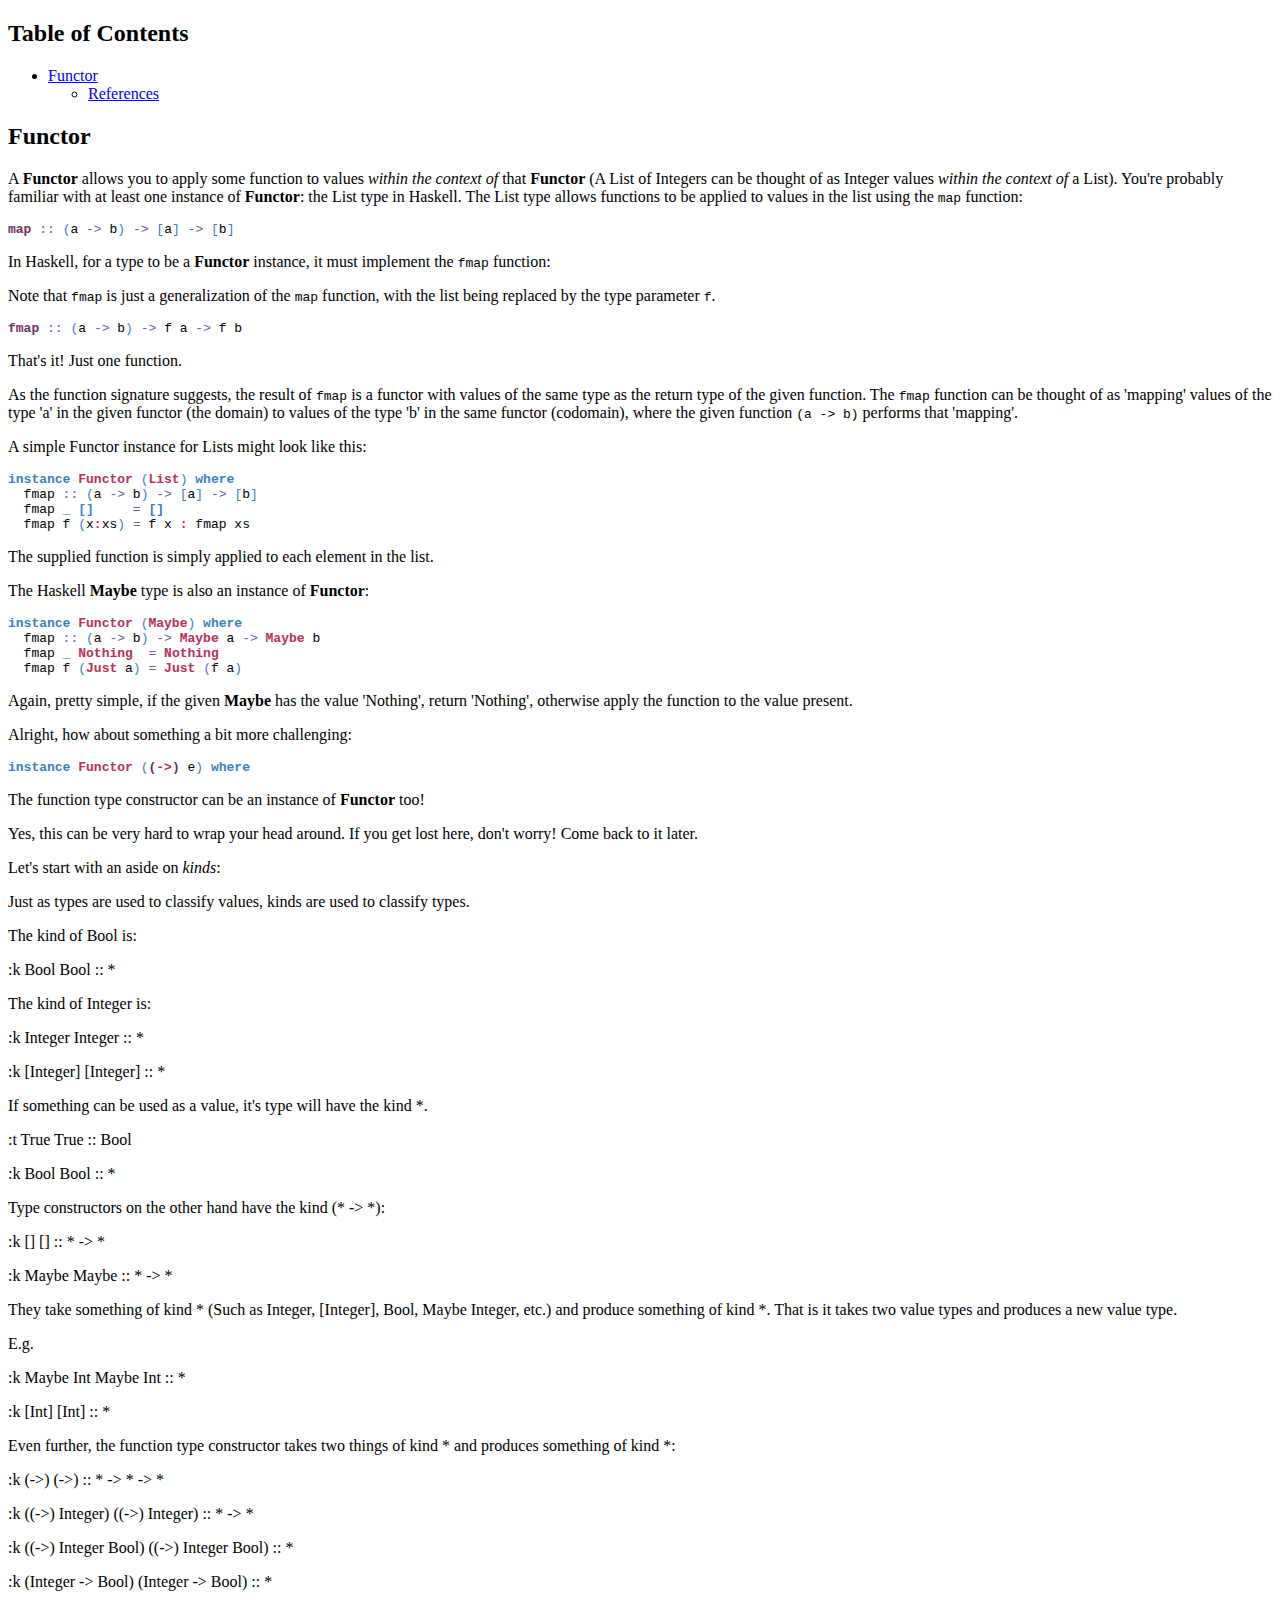
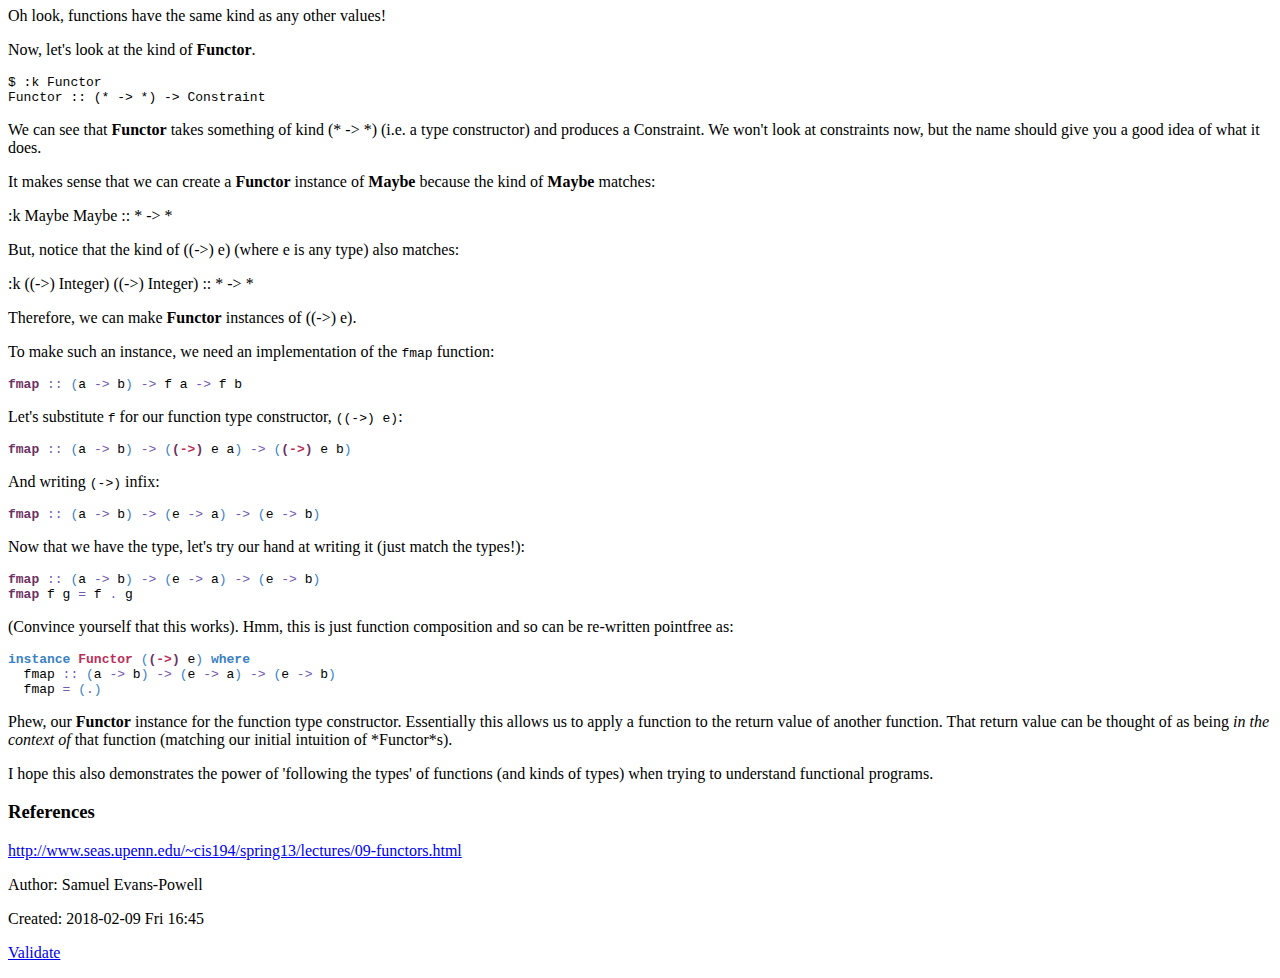
==== docs/posts/applicative.html @ 608fd499 "Add Functor post" ====
<?xml version="1.0" encoding="utf-8"?>
<!DOCTYPE html PUBLIC "-//W3C//DTD XHTML 1.0 Strict//EN"
"http://www.w3.org/TR/xhtml1/DTD/xhtml1-strict.dtd">
<html xmlns="http://www.w3.org/1999/xhtml" lang="en" xml:lang="en">
<head>
<!-- 2018-02-09 Fri 16:45 -->
<meta http-equiv="Content-Type" content="text/html;charset=utf-8" />
<meta name="viewport" content="width=device-width, initial-scale=1" />
<title></title>
<meta name="generator" content="Org mode" />
<meta name="author" content="Samuel Evans-Powell" />
<script type="text/javascript">
/*
@licstart  The following is the entire license notice for the
JavaScript code in this tag.

Copyright (C) 2012-2017 Free Software Foundation, Inc.

The JavaScript code in this tag is free software: you can
redistribute it and/or modify it under the terms of the GNU
General Public License (GNU GPL) as published by the Free Software
Foundation, either version 3 of the License, or (at your option)
any later version.  The code is distributed WITHOUT ANY WARRANTY;
without even the implied warranty of MERCHANTABILITY or FITNESS
FOR A PARTICULAR PURPOSE.  See the GNU GPL for more details.

As additional permission under GNU GPL version 3 section 7, you
may distribute non-source (e.g., minimized or compacted) forms of
that code without the copy of the GNU GPL normally required by
section 4, provided you include this license notice and a URL
through which recipients can access the Corresponding Source.


@licend  The above is the entire license notice
for the JavaScript code in this tag.
*/
<!--/*--><![CDATA[/*><!--*/
 function CodeHighlightOn(elem, id)
 {
   var target = document.getElementById(id);
   if(null != target) {
     elem.cacheClassElem = elem.className;
     elem.cacheClassTarget = target.className;
     target.className = "code-highlighted";
     elem.className   = "code-highlighted";
   }
 }
 function CodeHighlightOff(elem, id)
 {
   var target = document.getElementById(id);
   if(elem.cacheClassElem)
     elem.className = elem.cacheClassElem;
   if(elem.cacheClassTarget)
     target.className = elem.cacheClassTarget;
 }
/*]]>*///-->
</script>
</head>
<body>
<div id="content">
<div id="table-of-contents">
<h2>Table of Contents</h2>
<div id="text-table-of-contents">
<ul>
<li><a href="#org49ceda6">Functor</a>
<ul>
<li><a href="#org336263d">References</a></li>
</ul>
</li>
</ul>
</div>
</div>
<div id="outline-container-org49ceda6" class="outline-2">
<h2 id="org49ceda6">Functor</h2>
<div class="outline-text-2" id="text-org49ceda6">
<p>
A <b>Functor</b> allows you to apply some function to values <i>within the context of</i>
that <b>Functor</b> (A List of Integers can be thought of as Integer values <i>within
the context of</i> a List). You're probably familiar with at least one instance of
<b>Functor</b>: the List type in Haskell. The List type allows functions to be
applied to values in the list using the <code>map</code> function:
</p>

<div class="org-src-container">
<pre class="src src-haskell"><span style="color: #6c3163; font-weight: bold;">map</span> <span style="color: #715ab1;">::</span> <span style="color: #3a81c3;">(</span>a <span style="color: #715ab1;">-&gt;</span> b<span style="color: #3a81c3;">)</span> <span style="color: #715ab1;">-&gt;</span> <span style="color: #3a81c3;">[</span>a<span style="color: #3a81c3;">]</span> <span style="color: #715ab1;">-&gt;</span> <span style="color: #3a81c3;">[</span>b<span style="color: #3a81c3;">]</span>
</pre>
</div>

<p>
In Haskell, for a type to be a <b>Functor</b> instance, it must implement the <code>fmap</code>
function:
</p>

<div class="aside">
<p>
Note that <code>fmap</code> is just a generalization of the <code>map</code> function, with the list
being replaced by the type parameter <code>f</code>.
</p>

</div>

<div class="org-src-container">
<pre class="src src-haskell"><span style="color: #6c3163; font-weight: bold;">fmap</span> <span style="color: #715ab1;">::</span> <span style="color: #3a81c3;">(</span>a <span style="color: #715ab1;">-&gt;</span> b<span style="color: #3a81c3;">)</span> <span style="color: #715ab1;">-&gt;</span> f a <span style="color: #715ab1;">-&gt;</span> f b
</pre>
</div>

<p>
That's it! Just one function.
</p>

<p>
As the function signature suggests, the result of <code>fmap</code> is a functor with
values of the same type as the return type of the given function. The <code>fmap</code>
function can be thought of as 'mapping' values of the type 'a' in the given
functor (the domain) to values of the type 'b' in the same functor (codomain),
where the given function <code>(a -&gt; b)</code> performs that 'mapping'.
</p>

<p>
A simple Functor instance for Lists might look like this:
</p>

<div class="org-src-container">
<pre class="src src-haskell"><span style="color: #3a81c3; font-weight: bold;">instance</span> <span style="color: #ba2f59; font-weight: bold;">Functor</span> <span style="color: #3a81c3;">(</span><span style="color: #ba2f59; font-weight: bold;">List</span><span style="color: #3a81c3;">)</span> <span style="color: #3a81c3; font-weight: bold;">where</span>
  fmap <span style="color: #715ab1;">::</span> <span style="color: #3a81c3;">(</span>a <span style="color: #715ab1;">-&gt;</span> b<span style="color: #3a81c3;">)</span> <span style="color: #715ab1;">-&gt;</span> <span style="color: #3a81c3;">[</span>a<span style="color: #3a81c3;">]</span> <span style="color: #715ab1;">-&gt;</span> <span style="color: #3a81c3;">[</span>b<span style="color: #3a81c3;">]</span>
  fmap <span style="color: #3a81c3; font-weight: bold;">_</span> <span style="color: #3a81c3; font-weight: bold;">[]</span>     <span style="color: #715ab1;">=</span> <span style="color: #3a81c3; font-weight: bold;">[]</span>
  fmap f <span style="color: #3a81c3;">(</span>x<span style="color: #ba2f59; font-weight: bold;">:</span>xs<span style="color: #3a81c3;">)</span> <span style="color: #715ab1;">=</span> f x <span style="color: #ba2f59; font-weight: bold;">:</span> fmap xs
</pre>
</div>

<p>
The supplied function is simply applied to each element in the list.
</p>

<p>
The Haskell <b>Maybe</b> type is also an instance of <b>Functor</b>:
</p>

<div class="org-src-container">
<pre class="src src-haskell"><span style="color: #3a81c3; font-weight: bold;">instance</span> <span style="color: #ba2f59; font-weight: bold;">Functor</span> <span style="color: #3a81c3;">(</span><span style="color: #ba2f59; font-weight: bold;">Maybe</span><span style="color: #3a81c3;">)</span> <span style="color: #3a81c3; font-weight: bold;">where</span>
  fmap <span style="color: #715ab1;">::</span> <span style="color: #3a81c3;">(</span>a <span style="color: #715ab1;">-&gt;</span> b<span style="color: #3a81c3;">)</span> <span style="color: #715ab1;">-&gt;</span> <span style="color: #ba2f59; font-weight: bold;">Maybe</span> a <span style="color: #715ab1;">-&gt;</span> <span style="color: #ba2f59; font-weight: bold;">Maybe</span> b
  fmap <span style="color: #3a81c3; font-weight: bold;">_</span> <span style="color: #ba2f59; font-weight: bold;">Nothing</span>  <span style="color: #715ab1;">=</span> <span style="color: #ba2f59; font-weight: bold;">Nothing</span>
  fmap f <span style="color: #3a81c3;">(</span><span style="color: #ba2f59; font-weight: bold;">Just</span> a<span style="color: #3a81c3;">)</span> <span style="color: #715ab1;">=</span> <span style="color: #ba2f59; font-weight: bold;">Just</span> <span style="color: #3a81c3;">(</span>f a<span style="color: #3a81c3;">)</span>
</pre>
</div>

<p>
Again, pretty simple, if the given <b>Maybe</b> has the value 'Nothing', return
'Nothing', otherwise apply the function to the value present.
</p>

<p>
Alright, how about something a bit more challenging:
</p>

<div class="org-src-container">
<pre class="src src-haskell"><span style="color: #3a81c3; font-weight: bold;">instance</span> <span style="color: #ba2f59; font-weight: bold;">Functor</span> <span style="color: #3a81c3;">(</span><span style="color: #6c3163; font-weight: bold;">(</span><span style="color: #ba2f59; font-weight: bold;">-&gt;</span><span style="color: #6c3163; font-weight: bold;">)</span> e<span style="color: #3a81c3;">)</span> <span style="color: #3a81c3; font-weight: bold;">where</span>
</pre>
</div>

<p>
The function type constructor can be an instance of <b>Functor</b> too! 
</p>

<p>
Yes, this can be very hard to wrap your head around. If you get lost here, don't
worry! Come back to it later.
</p>

<p>
Let's start with an aside on <i>kinds</i>:
</p>

<p>
Just as types are used to classify values, kinds are used to classify types.
</p>

<p>
The kind of Bool is:
</p>

<p>
:k Bool 
Bool :: *
</p>

<p>
The kind of Integer is:
</p>

<p>
:k Integer
Integer :: *
</p>

<p>
:k [Integer]
[Integer] :: *
</p>

<p>
If something can be used as a value, it's type will have the kind *.
</p>

<p>
:t True
True :: Bool
</p>

<p>
:k Bool
Bool :: *
</p>

<p>
Type constructors on the other hand have the kind (* -&gt; *):
</p>

<p>
:k []
[] :: * -&gt; *
</p>

<p>
:k Maybe
Maybe :: * -&gt; *
</p>

<p>
They take something of kind * (Such as Integer, [Integer], Bool, Maybe Integer,
etc.) and produce something of kind *. That is it takes two value types and
produces a new value type.
</p>

<p>
E.g.
</p>

<p>
:k Maybe Int
Maybe Int :: *
</p>

<p>
:k [Int]
[Int] :: *
</p>

<p>
Even further, the function type constructor takes two things of kind * and
produces something of kind *:
</p>

<p>
:k (-&gt;)
(-&gt;) :: * -&gt; * -&gt; *
</p>

<p>
:k ((-&gt;) Integer)
((-&gt;) Integer) :: * -&gt; *
</p>

<p>
:k ((-&gt;) Integer Bool)
((-&gt;) Integer Bool) :: *
</p>

<p>
:k (Integer -&gt; Bool)
(Integer -&gt; Bool) :: *
</p>

<div class="aside">
<p>
Oh look, functions have the same kind as any other values!
</p>

</div>

<p>
Now, let's look at the kind of <b>Functor</b>.
</p>

<div class="org-src-container">
<pre class="src src-txt">$ :k Functor
Functor :: (* -&gt; *) -&gt; Constraint
</pre>
</div>

<p>
We can see that <b>Functor</b> takes something of kind (* -&gt; *) (i.e. a type
constructor) and produces a Constraint. We won't look at constraints now, but
the name should give you a good idea of what it does.
</p>

<p>
It makes sense that we can create a <b>Functor</b> instance of <b>Maybe</b> because the
kind of <b>Maybe</b> matches:
</p>

<p>
:k Maybe
Maybe :: * -&gt; *
</p>

<p>
But, notice that the kind of ((-&gt;) e) (where e is any type) also matches:
</p>

<p>
:k ((-&gt;) Integer)
((-&gt;) Integer) :: * -&gt; *
</p>

<p>
Therefore, we can make <b>Functor</b> instances of ((-&gt;) e).
</p>

<p>
To make such an instance, we need an implementation of the <code>fmap</code> function:
</p>

<div class="org-src-container">
<pre class="src src-haskell"><span style="color: #6c3163; font-weight: bold;">fmap</span> <span style="color: #715ab1;">::</span> <span style="color: #3a81c3;">(</span>a <span style="color: #715ab1;">-&gt;</span> b<span style="color: #3a81c3;">)</span> <span style="color: #715ab1;">-&gt;</span> f a <span style="color: #715ab1;">-&gt;</span> f b
</pre>
</div>

<p>
Let's substitute <code>f</code> for our function type constructor, <code>((-&gt;) e)</code>:
</p>

<div class="org-src-container">
<pre class="src src-haskell"><span style="color: #6c3163; font-weight: bold;">fmap</span> <span style="color: #715ab1;">::</span> <span style="color: #3a81c3;">(</span>a <span style="color: #715ab1;">-&gt;</span> b<span style="color: #3a81c3;">)</span> <span style="color: #715ab1;">-&gt;</span> <span style="color: #3a81c3;">(</span><span style="color: #6c3163; font-weight: bold;">(</span><span style="color: #ba2f59; font-weight: bold;">-&gt;</span><span style="color: #6c3163; font-weight: bold;">)</span> e a<span style="color: #3a81c3;">)</span> <span style="color: #715ab1;">-&gt;</span> <span style="color: #3a81c3;">(</span><span style="color: #6c3163; font-weight: bold;">(</span><span style="color: #ba2f59; font-weight: bold;">-&gt;</span><span style="color: #6c3163; font-weight: bold;">)</span> e b<span style="color: #3a81c3;">)</span>
</pre>
</div>

<p>
And writing <code>(-&gt;)</code> infix:
</p>

<div class="org-src-container">
<pre class="src src-haskell"><span style="color: #6c3163; font-weight: bold;">fmap</span> <span style="color: #715ab1;">::</span> <span style="color: #3a81c3;">(</span>a <span style="color: #715ab1;">-&gt;</span> b<span style="color: #3a81c3;">)</span> <span style="color: #715ab1;">-&gt;</span> <span style="color: #3a81c3;">(</span>e <span style="color: #715ab1;">-&gt;</span> a<span style="color: #3a81c3;">)</span> <span style="color: #715ab1;">-&gt;</span> <span style="color: #3a81c3;">(</span>e <span style="color: #715ab1;">-&gt;</span> b<span style="color: #3a81c3;">)</span>
</pre>
</div>

<p>
Now that we have the type, let's try our hand at writing it (just match the
types!):
</p>

<div class="org-src-container">
<pre class="src src-haskell"><span style="color: #6c3163; font-weight: bold;">fmap</span> <span style="color: #715ab1;">::</span> <span style="color: #3a81c3;">(</span>a <span style="color: #715ab1;">-&gt;</span> b<span style="color: #3a81c3;">)</span> <span style="color: #715ab1;">-&gt;</span> <span style="color: #3a81c3;">(</span>e <span style="color: #715ab1;">-&gt;</span> a<span style="color: #3a81c3;">)</span> <span style="color: #715ab1;">-&gt;</span> <span style="color: #3a81c3;">(</span>e <span style="color: #715ab1;">-&gt;</span> b<span style="color: #3a81c3;">)</span>
<span style="color: #6c3163; font-weight: bold;">fmap</span> f g <span style="color: #715ab1;">=</span> f <span style="color: #715ab1;">.</span> g
</pre>
</div>

<p>
(Convince yourself that this works). Hmm, this is just function composition and
so can be re-written pointfree as:
</p>

<div class="org-src-container">
<pre class="src src-haskell"><span style="color: #3a81c3; font-weight: bold;">instance</span> <span style="color: #ba2f59; font-weight: bold;">Functor</span> <span style="color: #3a81c3;">(</span><span style="color: #6c3163; font-weight: bold;">(</span><span style="color: #ba2f59; font-weight: bold;">-&gt;</span><span style="color: #6c3163; font-weight: bold;">)</span> e<span style="color: #3a81c3;">)</span> <span style="color: #3a81c3; font-weight: bold;">where</span>
  fmap <span style="color: #715ab1;">::</span> <span style="color: #3a81c3;">(</span>a <span style="color: #715ab1;">-&gt;</span> b<span style="color: #3a81c3;">)</span> <span style="color: #715ab1;">-&gt;</span> <span style="color: #3a81c3;">(</span>e <span style="color: #715ab1;">-&gt;</span> a<span style="color: #3a81c3;">)</span> <span style="color: #715ab1;">-&gt;</span> <span style="color: #3a81c3;">(</span>e <span style="color: #715ab1;">-&gt;</span> b<span style="color: #3a81c3;">)</span>
  fmap <span style="color: #715ab1;">=</span> <span style="color: #3a81c3;">(</span><span style="color: #715ab1;">.</span><span style="color: #3a81c3;">)</span>
</pre>
</div>

<p>
Phew, our <b>Functor</b> instance for the function type constructor. Essentially this
allows us to apply a function to the return value of another function. That
return value can be thought of as being <i>in the context of</i> that function
(matching our initial intuition of *Functor*s).
</p>

<p>
I hope this also demonstrates the power of 'following the types' of
functions (and kinds of types) when trying to understand functional programs.
</p>
</div>

<div id="outline-container-org336263d" class="outline-3">
<h3 id="org336263d">References</h3>
<div class="outline-text-3" id="text-org336263d">
<p>
<a href="http://www.seas.upenn.edu/~cis194/spring13/lectures/09-functors.html">http://www.seas.upenn.edu/~cis194/spring13/lectures/09-functors.html</a>
</p>
</div>
</div>
</div>
</div>
<div id="postamble" class="status">
<p class="author">Author: Samuel Evans-Powell</p>
<p class="date">Created: 2018-02-09 Fri 16:45</p>
<p class="validation"><a href="http://validator.w3.org/check?uri=referer">Validate</a></p>
</div>
</body>
</html>
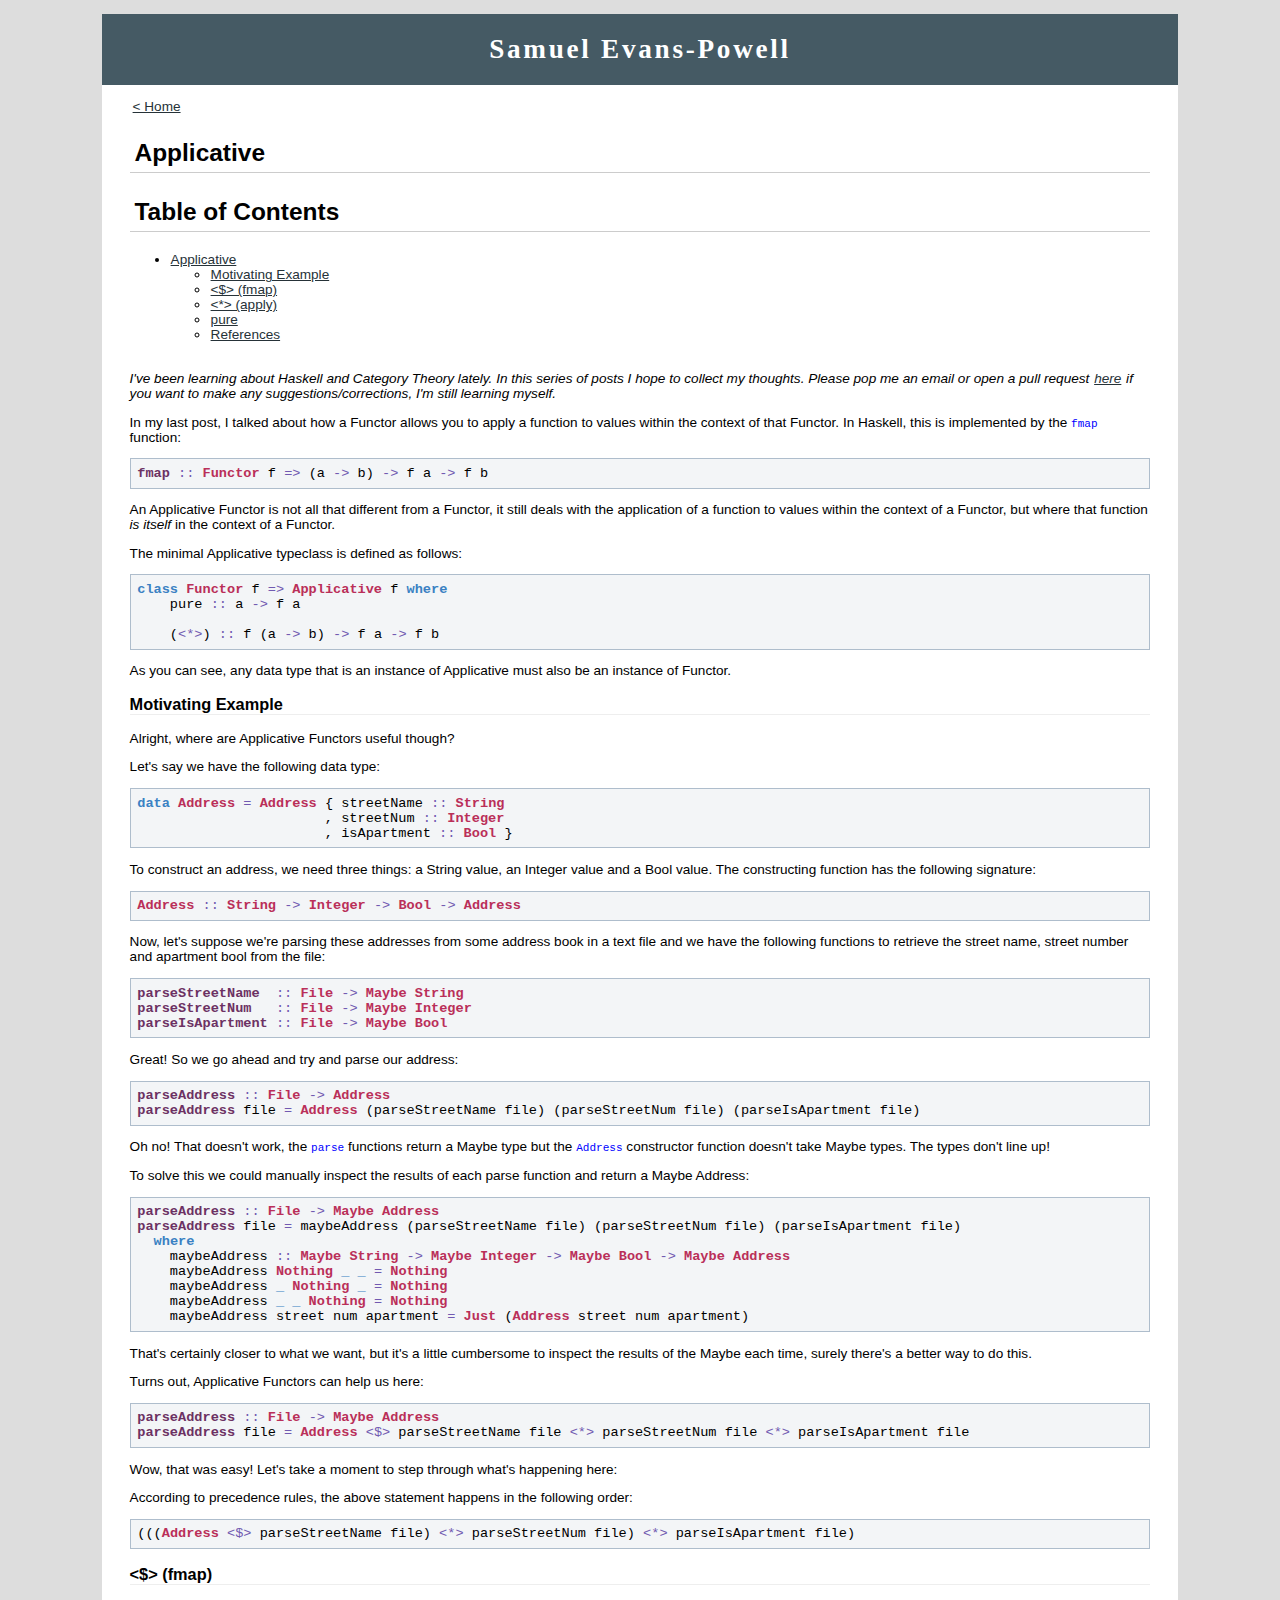
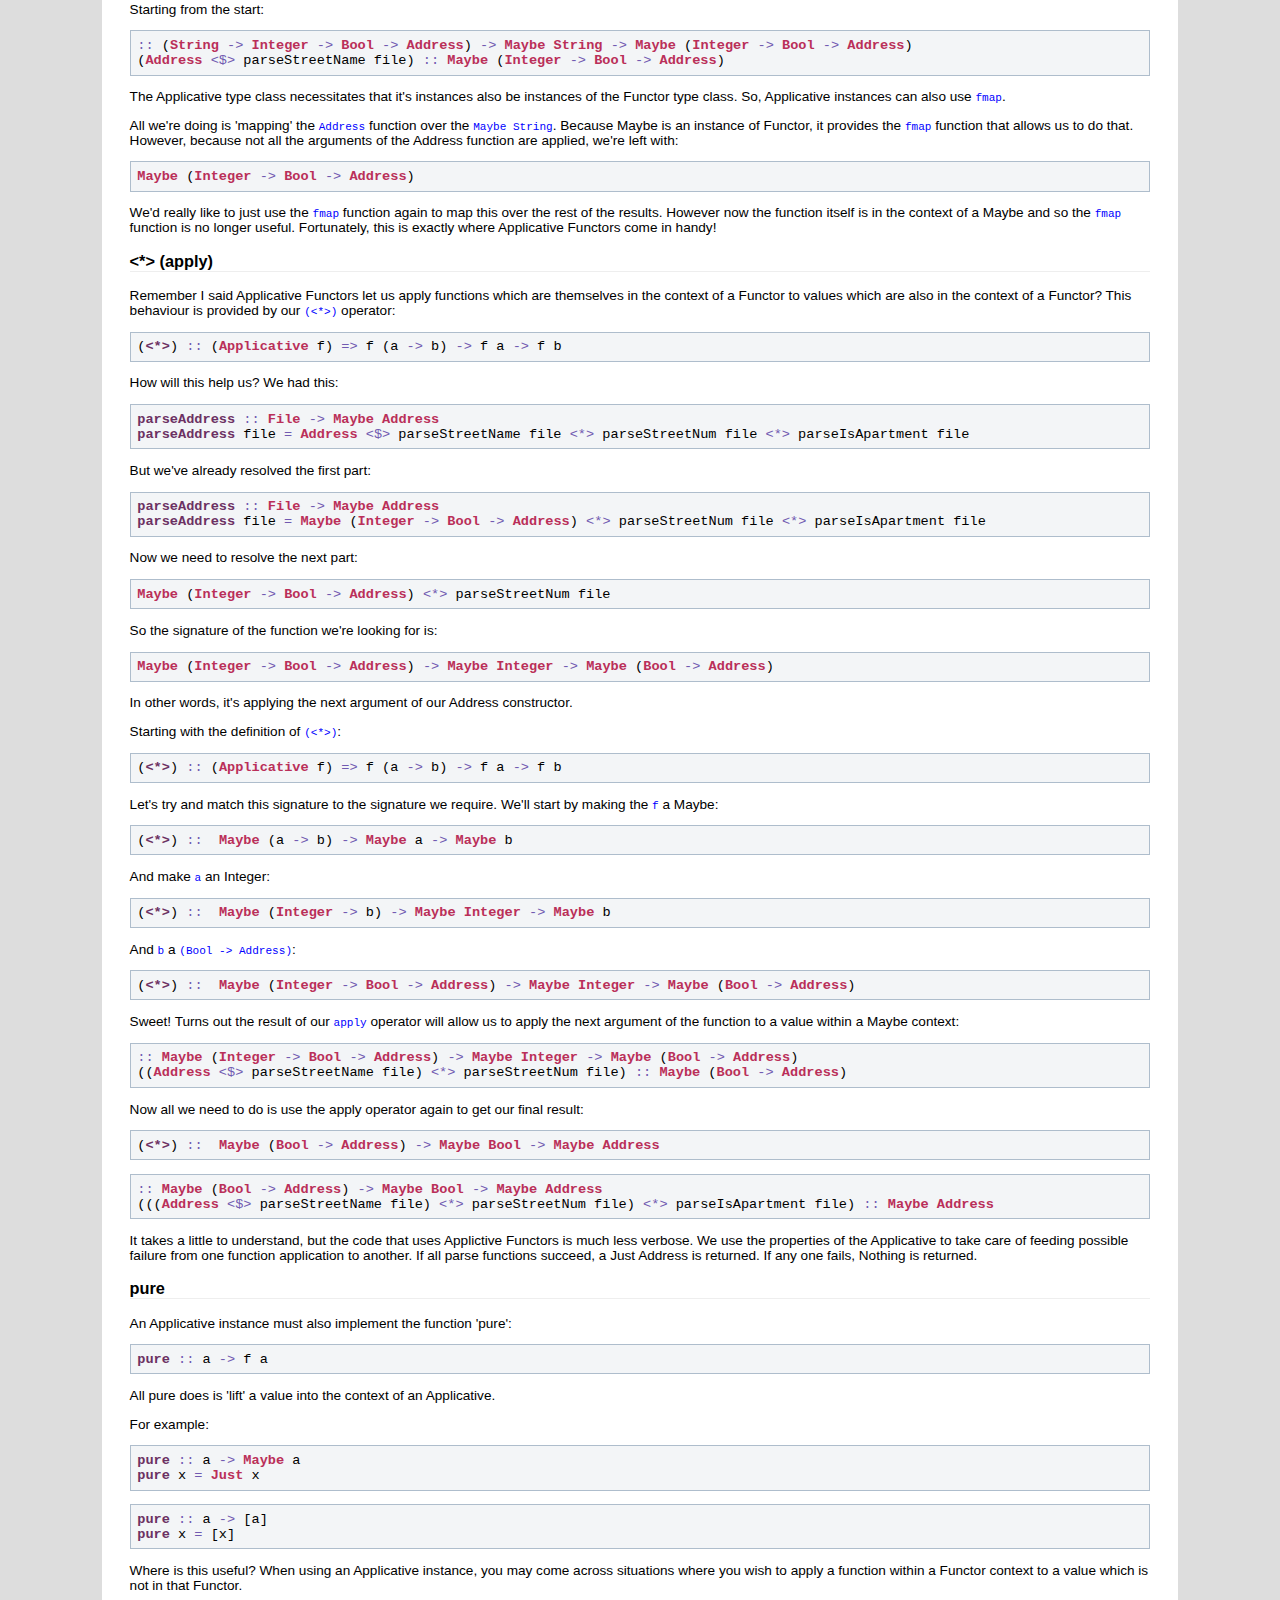
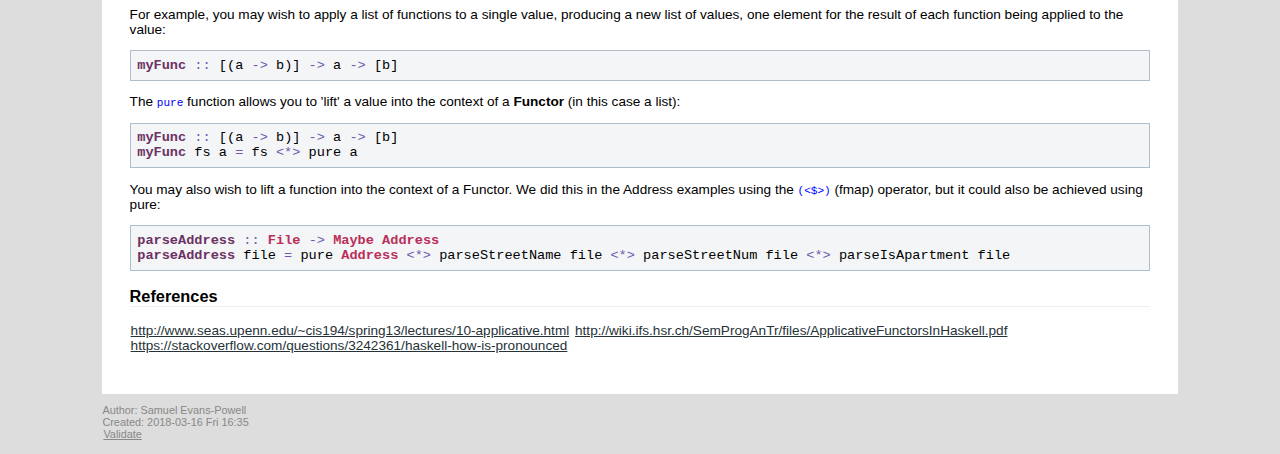
==== commit a2d3e996: "Add applicative post" ====
--- a/docs/posts/applicative.html
+++ b/docs/posts/applicative.html
@@ -3,18 +3,18 @@
 "http://www.w3.org/TR/xhtml1/DTD/xhtml1-strict.dtd">
 <html xmlns="http://www.w3.org/1999/xhtml" lang="en" xml:lang="en">
 <head>
-<!-- 2018-02-09 Fri 16:45 -->
-<meta http-equiv="Content-Type" content="text/html;charset=utf-8" />
-<meta name="viewport" content="width=device-width, initial-scale=1" />
-<title></title>
-<meta name="generator" content="Org mode" />
-<meta name="author" content="Samuel Evans-Powell" />
+<title>Samuel Evans-Powell</title>
+<!-- 2018-03-16 Fri 16:35 -->
+<meta  http-equiv="Content-Type" content="text/html;charset=utf-8" />
+<meta  name="generator" content="Org-mode" />
+<meta  name="author" content="Samuel Evans-Powell" />
+<link rel="stylesheet" type="text/css" href="../css/stylesheet.css" />
 <script type="text/javascript">
 /*
 @licstart  The following is the entire license notice for the
 JavaScript code in this tag.
 
-Copyright (C) 2012-2017 Free Software Foundation, Inc.
+Copyright (C) 2012-2013 Free Software Foundation, Inc.
 
 The JavaScript code in this tag is free software: you can
 redistribute it and/or modify it under the terms of the GNU
@@ -58,333 +58,457 @@
 </head>
 <body>
 <div id="content">
+<h1 class="title">Samuel Evans-Powell</h1>
+<p>
+<a id="top" name="top"></a>
+<a href="../index.html">&lt; Home</a>
+</p>
+
+<div id="outline-container-sec-1" class="outline-2">
+<h2 id="sec-1">Applicative</h2>
+<div class="outline-text-2" id="text-1">
 <div id="table-of-contents">
 <h2>Table of Contents</h2>
 <div id="text-table-of-contents">
 <ul>
-<li><a href="#org49ceda6">Functor</a>
+<li><a href="#sec-1">Applicative</a>
 <ul>
-<li><a href="#org336263d">References</a></li>
+<li><a href="#sec-1-1">Motivating Example</a></li>
+<li><a href="#sec-1-2">&lt;$&gt; (fmap)</a></li>
+<li><a href="#sec-1-3">&lt;*&gt; (apply)</a></li>
+<li><a href="#sec-1-4">pure</a></li>
+<li><a href="#sec-1-5">References</a></li>
 </ul>
 </li>
 </ul>
 </div>
 </div>
-<div id="outline-container-org49ceda6" class="outline-2">
-<h2 id="org49ceda6">Functor</h2>
-<div class="outline-text-2" id="text-org49ceda6">
-<p>
-A <b>Functor</b> allows you to apply some function to values <i>within the context of</i>
-that <b>Functor</b> (A List of Integers can be thought of as Integer values <i>within
-the context of</i> a List). You're probably familiar with at least one instance of
-<b>Functor</b>: the List type in Haskell. The List type allows functions to be
-applied to values in the list using the <code>map</code> function:
-</p>
-
-<div class="org-src-container">
-<pre class="src src-haskell"><span style="color: #6c3163; font-weight: bold;">map</span> <span style="color: #715ab1;">::</span> <span style="color: #3a81c3;">(</span>a <span style="color: #715ab1;">-&gt;</span> b<span style="color: #3a81c3;">)</span> <span style="color: #715ab1;">-&gt;</span> <span style="color: #3a81c3;">[</span>a<span style="color: #3a81c3;">]</span> <span style="color: #715ab1;">-&gt;</span> <span style="color: #3a81c3;">[</span>b<span style="color: #3a81c3;">]</span>
-</pre>
-</div>
-
-<p>
-In Haskell, for a type to be a <b>Functor</b> instance, it must implement the <code>fmap</code>
-function:
-</p>
-
-<div class="aside">
-<p>
-Note that <code>fmap</code> is just a generalization of the <code>map</code> function, with the list
-being replaced by the type parameter <code>f</code>.
-</p>
-
-</div>
-
-<div class="org-src-container">
-<pre class="src src-haskell"><span style="color: #6c3163; font-weight: bold;">fmap</span> <span style="color: #715ab1;">::</span> <span style="color: #3a81c3;">(</span>a <span style="color: #715ab1;">-&gt;</span> b<span style="color: #3a81c3;">)</span> <span style="color: #715ab1;">-&gt;</span> f a <span style="color: #715ab1;">-&gt;</span> f b
-</pre>
-</div>
-
-<p>
-That's it! Just one function.
-</p>
-
-<p>
-As the function signature suggests, the result of <code>fmap</code> is a functor with
-values of the same type as the return type of the given function. The <code>fmap</code>
-function can be thought of as 'mapping' values of the type 'a' in the given
-functor (the domain) to values of the type 'b' in the same functor (codomain),
-where the given function <code>(a -&gt; b)</code> performs that 'mapping'.
-</p>
-
-<p>
-A simple Functor instance for Lists might look like this:
-</p>
-
-<div class="org-src-container">
-<pre class="src src-haskell"><span style="color: #3a81c3; font-weight: bold;">instance</span> <span style="color: #ba2f59; font-weight: bold;">Functor</span> <span style="color: #3a81c3;">(</span><span style="color: #ba2f59; font-weight: bold;">List</span><span style="color: #3a81c3;">)</span> <span style="color: #3a81c3; font-weight: bold;">where</span>
-  fmap <span style="color: #715ab1;">::</span> <span style="color: #3a81c3;">(</span>a <span style="color: #715ab1;">-&gt;</span> b<span style="color: #3a81c3;">)</span> <span style="color: #715ab1;">-&gt;</span> <span style="color: #3a81c3;">[</span>a<span style="color: #3a81c3;">]</span> <span style="color: #715ab1;">-&gt;</span> <span style="color: #3a81c3;">[</span>b<span style="color: #3a81c3;">]</span>
-  fmap <span style="color: #3a81c3; font-weight: bold;">_</span> <span style="color: #3a81c3; font-weight: bold;">[]</span>     <span style="color: #715ab1;">=</span> <span style="color: #3a81c3; font-weight: bold;">[]</span>
-  fmap f <span style="color: #3a81c3;">(</span>x<span style="color: #ba2f59; font-weight: bold;">:</span>xs<span style="color: #3a81c3;">)</span> <span style="color: #715ab1;">=</span> f x <span style="color: #ba2f59; font-weight: bold;">:</span> fmap xs
-</pre>
-</div>
-
-<p>
-The supplied function is simply applied to each element in the list.
-</p>
-
-<p>
-The Haskell <b>Maybe</b> type is also an instance of <b>Functor</b>:
-</p>
-
-<div class="org-src-container">
-<pre class="src src-haskell"><span style="color: #3a81c3; font-weight: bold;">instance</span> <span style="color: #ba2f59; font-weight: bold;">Functor</span> <span style="color: #3a81c3;">(</span><span style="color: #ba2f59; font-weight: bold;">Maybe</span><span style="color: #3a81c3;">)</span> <span style="color: #3a81c3; font-weight: bold;">where</span>
-  fmap <span style="color: #715ab1;">::</span> <span style="color: #3a81c3;">(</span>a <span style="color: #715ab1;">-&gt;</span> b<span style="color: #3a81c3;">)</span> <span style="color: #715ab1;">-&gt;</span> <span style="color: #ba2f59; font-weight: bold;">Maybe</span> a <span style="color: #715ab1;">-&gt;</span> <span style="color: #ba2f59; font-weight: bold;">Maybe</span> b
-  fmap <span style="color: #3a81c3; font-weight: bold;">_</span> <span style="color: #ba2f59; font-weight: bold;">Nothing</span>  <span style="color: #715ab1;">=</span> <span style="color: #ba2f59; font-weight: bold;">Nothing</span>
-  fmap f <span style="color: #3a81c3;">(</span><span style="color: #ba2f59; font-weight: bold;">Just</span> a<span style="color: #3a81c3;">)</span> <span style="color: #715ab1;">=</span> <span style="color: #ba2f59; font-weight: bold;">Just</span> <span style="color: #3a81c3;">(</span>f a<span style="color: #3a81c3;">)</span>
-</pre>
-</div>
-
-<p>
-Again, pretty simple, if the given <b>Maybe</b> has the value 'Nothing', return
-'Nothing', otherwise apply the function to the value present.
-</p>
-
-<p>
-Alright, how about something a bit more challenging:
-</p>
-
-<div class="org-src-container">
-<pre class="src src-haskell"><span style="color: #3a81c3; font-weight: bold;">instance</span> <span style="color: #ba2f59; font-weight: bold;">Functor</span> <span style="color: #3a81c3;">(</span><span style="color: #6c3163; font-weight: bold;">(</span><span style="color: #ba2f59; font-weight: bold;">-&gt;</span><span style="color: #6c3163; font-weight: bold;">)</span> e<span style="color: #3a81c3;">)</span> <span style="color: #3a81c3; font-weight: bold;">where</span>
-</pre>
-</div>
-
-<p>
-The function type constructor can be an instance of <b>Functor</b> too! 
-</p>
-
-<p>
-Yes, this can be very hard to wrap your head around. If you get lost here, don't
-worry! Come back to it later.
-</p>
-
-<p>
-Let's start with an aside on <i>kinds</i>:
-</p>
-
-<p>
-Just as types are used to classify values, kinds are used to classify types.
-</p>
-
-<p>
-The kind of Bool is:
-</p>
-
-<p>
-:k Bool 
-Bool :: *
-</p>
-
-<p>
-The kind of Integer is:
-</p>
-
-<p>
-:k Integer
-Integer :: *
-</p>
-
-<p>
-:k [Integer]
-[Integer] :: *
-</p>
-
-<p>
-If something can be used as a value, it's type will have the kind *.
-</p>
-
-<p>
-:t True
-True :: Bool
-</p>
-
-<p>
-:k Bool
-Bool :: *
-</p>
-
-<p>
-Type constructors on the other hand have the kind (* -&gt; *):
-</p>
-
-<p>
-:k []
-[] :: * -&gt; *
-</p>
-
-<p>
-:k Maybe
-Maybe :: * -&gt; *
-</p>
-
-<p>
-They take something of kind * (Such as Integer, [Integer], Bool, Maybe Integer,
-etc.) and produce something of kind *. That is it takes two value types and
-produces a new value type.
-</p>
-
-<p>
-E.g.
-</p>
-
-<p>
-:k Maybe Int
-Maybe Int :: *
-</p>
-
-<p>
-:k [Int]
-[Int] :: *
-</p>
-
-<p>
-Even further, the function type constructor takes two things of kind * and
-produces something of kind *:
-</p>
-
-<p>
-:k (-&gt;)
-(-&gt;) :: * -&gt; * -&gt; *
-</p>
-
-<p>
-:k ((-&gt;) Integer)
-((-&gt;) Integer) :: * -&gt; *
-</p>
-
-<p>
-:k ((-&gt;) Integer Bool)
-((-&gt;) Integer Bool) :: *
-</p>
-
-<p>
-:k (Integer -&gt; Bool)
-(Integer -&gt; Bool) :: *
-</p>
-
-<div class="aside">
-<p>
-Oh look, functions have the same kind as any other values!
-</p>
-
-</div>
-
-<p>
-Now, let's look at the kind of <b>Functor</b>.
-</p>
-
-<div class="org-src-container">
-<pre class="src src-txt">$ :k Functor
-Functor :: (* -&gt; *) -&gt; Constraint
-</pre>
-</div>
-
-<p>
-We can see that <b>Functor</b> takes something of kind (* -&gt; *) (i.e. a type
-constructor) and produces a Constraint. We won't look at constraints now, but
-the name should give you a good idea of what it does.
-</p>
-
-<p>
-It makes sense that we can create a <b>Functor</b> instance of <b>Maybe</b> because the
-kind of <b>Maybe</b> matches:
-</p>
-
-<p>
-:k Maybe
-Maybe :: * -&gt; *
-</p>
-
-<p>
-But, notice that the kind of ((-&gt;) e) (where e is any type) also matches:
-</p>
-
-<p>
-:k ((-&gt;) Integer)
-((-&gt;) Integer) :: * -&gt; *
-</p>
-
-<p>
-Therefore, we can make <b>Functor</b> instances of ((-&gt;) e).
-</p>
-
-<p>
-To make such an instance, we need an implementation of the <code>fmap</code> function:
-</p>
-
-<div class="org-src-container">
-<pre class="src src-haskell"><span style="color: #6c3163; font-weight: bold;">fmap</span> <span style="color: #715ab1;">::</span> <span style="color: #3a81c3;">(</span>a <span style="color: #715ab1;">-&gt;</span> b<span style="color: #3a81c3;">)</span> <span style="color: #715ab1;">-&gt;</span> f a <span style="color: #715ab1;">-&gt;</span> f b
-</pre>
-</div>
-
-<p>
-Let's substitute <code>f</code> for our function type constructor, <code>((-&gt;) e)</code>:
-</p>
-
-<div class="org-src-container">
-<pre class="src src-haskell"><span style="color: #6c3163; font-weight: bold;">fmap</span> <span style="color: #715ab1;">::</span> <span style="color: #3a81c3;">(</span>a <span style="color: #715ab1;">-&gt;</span> b<span style="color: #3a81c3;">)</span> <span style="color: #715ab1;">-&gt;</span> <span style="color: #3a81c3;">(</span><span style="color: #6c3163; font-weight: bold;">(</span><span style="color: #ba2f59; font-weight: bold;">-&gt;</span><span style="color: #6c3163; font-weight: bold;">)</span> e a<span style="color: #3a81c3;">)</span> <span style="color: #715ab1;">-&gt;</span> <span style="color: #3a81c3;">(</span><span style="color: #6c3163; font-weight: bold;">(</span><span style="color: #ba2f59; font-weight: bold;">-&gt;</span><span style="color: #6c3163; font-weight: bold;">)</span> e b<span style="color: #3a81c3;">)</span>
-</pre>
-</div>
-
-<p>
-And writing <code>(-&gt;)</code> infix:
-</p>
-
-<div class="org-src-container">
-<pre class="src src-haskell"><span style="color: #6c3163; font-weight: bold;">fmap</span> <span style="color: #715ab1;">::</span> <span style="color: #3a81c3;">(</span>a <span style="color: #715ab1;">-&gt;</span> b<span style="color: #3a81c3;">)</span> <span style="color: #715ab1;">-&gt;</span> <span style="color: #3a81c3;">(</span>e <span style="color: #715ab1;">-&gt;</span> a<span style="color: #3a81c3;">)</span> <span style="color: #715ab1;">-&gt;</span> <span style="color: #3a81c3;">(</span>e <span style="color: #715ab1;">-&gt;</span> b<span style="color: #3a81c3;">)</span>
-</pre>
-</div>
-
-<p>
-Now that we have the type, let's try our hand at writing it (just match the
-types!):
-</p>
-
-<div class="org-src-container">
-<pre class="src src-haskell"><span style="color: #6c3163; font-weight: bold;">fmap</span> <span style="color: #715ab1;">::</span> <span style="color: #3a81c3;">(</span>a <span style="color: #715ab1;">-&gt;</span> b<span style="color: #3a81c3;">)</span> <span style="color: #715ab1;">-&gt;</span> <span style="color: #3a81c3;">(</span>e <span style="color: #715ab1;">-&gt;</span> a<span style="color: #3a81c3;">)</span> <span style="color: #715ab1;">-&gt;</span> <span style="color: #3a81c3;">(</span>e <span style="color: #715ab1;">-&gt;</span> b<span style="color: #3a81c3;">)</span>
-<span style="color: #6c3163; font-weight: bold;">fmap</span> f g <span style="color: #715ab1;">=</span> f <span style="color: #715ab1;">.</span> g
-</pre>
-</div>
-
-<p>
-(Convince yourself that this works). Hmm, this is just function composition and
-so can be re-written pointfree as:
-</p>
-
-<div class="org-src-container">
-<pre class="src src-haskell"><span style="color: #3a81c3; font-weight: bold;">instance</span> <span style="color: #ba2f59; font-weight: bold;">Functor</span> <span style="color: #3a81c3;">(</span><span style="color: #6c3163; font-weight: bold;">(</span><span style="color: #ba2f59; font-weight: bold;">-&gt;</span><span style="color: #6c3163; font-weight: bold;">)</span> e<span style="color: #3a81c3;">)</span> <span style="color: #3a81c3; font-weight: bold;">where</span>
-  fmap <span style="color: #715ab1;">::</span> <span style="color: #3a81c3;">(</span>a <span style="color: #715ab1;">-&gt;</span> b<span style="color: #3a81c3;">)</span> <span style="color: #715ab1;">-&gt;</span> <span style="color: #3a81c3;">(</span>e <span style="color: #715ab1;">-&gt;</span> a<span style="color: #3a81c3;">)</span> <span style="color: #715ab1;">-&gt;</span> <span style="color: #3a81c3;">(</span>e <span style="color: #715ab1;">-&gt;</span> b<span style="color: #3a81c3;">)</span>
-  fmap <span style="color: #715ab1;">=</span> <span style="color: #3a81c3;">(</span><span style="color: #715ab1;">.</span><span style="color: #3a81c3;">)</span>
-</pre>
-</div>
-
-<p>
-Phew, our <b>Functor</b> instance for the function type constructor. Essentially this
-allows us to apply a function to the return value of another function. That
-return value can be thought of as being <i>in the context of</i> that function
-(matching our initial intuition of *Functor*s).
-</p>
-
-<p>
-I hope this also demonstrates the power of 'following the types' of
-functions (and kinds of types) when trying to understand functional programs.
-</p>
-</div>
-
-<div id="outline-container-org336263d" class="outline-3">
-<h3 id="org336263d">References</h3>
-<div class="outline-text-3" id="text-org336263d">
-<p>
-<a href="http://www.seas.upenn.edu/~cis194/spring13/lectures/09-functors.html">http://www.seas.upenn.edu/~cis194/spring13/lectures/09-functors.html</a>
+
+<p>
+<i>I've been learning about Haskell and Category Theory lately. In this</i>
+<i>series of posts I hope to collect my thoughts. Please pop me an email or open a</i>
+<i>pull request <a href="https://github.com/sevanspowell/sevanspowell">here</a> if you want to make any suggestions/corrections, I'm still</i>
+<i>learning myself.</i>
+</p>
+
+<p>
+In my last post, I talked about how a Functor allows you to apply a function
+to values within the context of that Functor. In Haskell, this is implemented
+by the <code>fmap</code> function:
+</p>
+
+<div class="org-src-container">
+
+<pre class="src src-haskell"><span style="color: #6c3163; font-weight: bold;">fmap</span> <span style="color: #715ab1;">::</span> <span style="color: #ba2f59; font-weight: bold;">Functor</span> f <span style="color: #715ab1;">=&gt;</span> (a <span style="color: #715ab1;">-&gt;</span> b) <span style="color: #715ab1;">-&gt;</span> f a <span style="color: #715ab1;">-&gt;</span> f b
+</pre>
+</div>
+
+<p>
+An Applicative Functor is not all that different from a Functor, it still deals
+with the application of a function to values within the context of a Functor,
+but where that function <i>is itself</i> in the context of a Functor. 
+</p>
+
+<p>
+The minimal Applicative typeclass is defined as follows:
+</p>
+
+<div class="org-src-container">
+
+<pre class="src src-haskell"><span style="color: #3a81c3; font-weight: bold;">class</span> <span style="color: #ba2f59; font-weight: bold;">Functor</span> f <span style="color: #715ab1;">=&gt;</span> <span style="color: #ba2f59; font-weight: bold;">Applicative</span> f <span style="color: #3a81c3; font-weight: bold;">where</span>
+    pure <span style="color: #715ab1;">::</span> a <span style="color: #715ab1;">-&gt;</span> f a
+
+    (<span style="color: #715ab1;">&lt;*&gt;</span>) <span style="color: #715ab1;">::</span> f (a <span style="color: #715ab1;">-&gt;</span> b) <span style="color: #715ab1;">-&gt;</span> f a <span style="color: #715ab1;">-&gt;</span> f b
+</pre>
+</div>
+
+<p>
+As you can see, any data type that is an instance of Applicative must also be an
+instance of Functor.
+</p>
+</div>
+
+<div id="outline-container-sec-1-1" class="outline-3">
+<h3 id="sec-1-1">Motivating Example</h3>
+<div class="outline-text-3" id="text-1-1">
+<p>
+Alright, where are Applicative Functors useful though?
+</p>
+
+<p>
+Let's say we have the following data type:
+</p>
+
+<div class="org-src-container">
+
+<pre class="src src-haskell"><span style="color: #3a81c3; font-weight: bold;">data</span> <span style="color: #ba2f59; font-weight: bold;">Address</span> <span style="color: #715ab1;">=</span> <span style="color: #ba2f59; font-weight: bold;">Address</span> { streetName <span style="color: #715ab1;">::</span> <span style="color: #ba2f59; font-weight: bold;">String</span>
+                       , streetNum <span style="color: #715ab1;">::</span> <span style="color: #ba2f59; font-weight: bold;">Integer</span>
+                       , isApartment <span style="color: #715ab1;">::</span> <span style="color: #ba2f59; font-weight: bold;">Bool</span> }
+</pre>
+</div>
+
+<p>
+To construct an address, we need three things: a String value, an Integer value
+and a Bool value. The constructing function has the following signature:
+</p>
+
+<div class="org-src-container">
+
+<pre class="src src-haskell"><span style="color: #ba2f59; font-weight: bold;">Address</span> <span style="color: #715ab1;">::</span> <span style="color: #ba2f59; font-weight: bold;">String</span> <span style="color: #715ab1;">-&gt;</span> <span style="color: #ba2f59; font-weight: bold;">Integer</span> <span style="color: #715ab1;">-&gt;</span> <span style="color: #ba2f59; font-weight: bold;">Bool</span> <span style="color: #715ab1;">-&gt;</span> <span style="color: #ba2f59; font-weight: bold;">Address</span>
+</pre>
+</div>
+
+<p>
+Now, let's suppose we're parsing these addresses from some address book in a
+text file and we have the following functions to retrieve the street name, street
+number and apartment bool from the file:
+</p>
+
+<div class="org-src-container">
+
+<pre class="src src-haskell"><span style="color: #6c3163; font-weight: bold;">parseStreetName</span>  <span style="color: #715ab1;">::</span> <span style="color: #ba2f59; font-weight: bold;">File</span> <span style="color: #715ab1;">-&gt;</span> <span style="color: #ba2f59; font-weight: bold;">Maybe</span> <span style="color: #ba2f59; font-weight: bold;">String</span>
+<span style="color: #6c3163; font-weight: bold;">parseStreetNum</span>   <span style="color: #715ab1;">::</span> <span style="color: #ba2f59; font-weight: bold;">File</span> <span style="color: #715ab1;">-&gt;</span> <span style="color: #ba2f59; font-weight: bold;">Maybe</span> <span style="color: #ba2f59; font-weight: bold;">Integer</span>
+<span style="color: #6c3163; font-weight: bold;">parseIsApartment</span> <span style="color: #715ab1;">::</span> <span style="color: #ba2f59; font-weight: bold;">File</span> <span style="color: #715ab1;">-&gt;</span> <span style="color: #ba2f59; font-weight: bold;">Maybe</span> <span style="color: #ba2f59; font-weight: bold;">Bool</span>
+</pre>
+</div>
+
+<p>
+Great! So we go ahead and try and parse our address:
+</p>
+
+<div class="org-src-container">
+
+<pre class="src src-haskell"><span style="color: #6c3163; font-weight: bold;">parseAddress</span> <span style="color: #715ab1;">::</span> <span style="color: #ba2f59; font-weight: bold;">File</span> <span style="color: #715ab1;">-&gt;</span> <span style="color: #ba2f59; font-weight: bold;">Address</span>
+<span style="color: #6c3163; font-weight: bold;">parseAddress</span> file <span style="color: #715ab1;">=</span> <span style="color: #ba2f59; font-weight: bold;">Address</span> (parseStreetName file) (parseStreetNum file) (parseIsApartment file)
+</pre>
+</div>
+
+<p>
+Oh no! That doesn't work, the <code>parse</code> functions return a Maybe type but the
+<code>Address</code> constructor function doesn't take Maybe types. The types don't line
+up!
+</p>
+
+<p>
+To solve this we could manually inspect the results of each parse function and
+return a Maybe Address:
+</p>
+
+<div class="org-src-container">
+
+<pre class="src src-haskell"><span style="color: #6c3163; font-weight: bold;">parseAddress</span> <span style="color: #715ab1;">::</span> <span style="color: #ba2f59; font-weight: bold;">File</span> <span style="color: #715ab1;">-&gt;</span> <span style="color: #ba2f59; font-weight: bold;">Maybe</span> <span style="color: #ba2f59; font-weight: bold;">Address</span>
+<span style="color: #6c3163; font-weight: bold;">parseAddress</span> file <span style="color: #715ab1;">=</span> maybeAddress (parseStreetName file) (parseStreetNum file) (parseIsApartment file)
+  <span style="color: #3a81c3; font-weight: bold;">where</span>
+    maybeAddress <span style="color: #715ab1;">::</span> <span style="color: #ba2f59; font-weight: bold;">Maybe</span> <span style="color: #ba2f59; font-weight: bold;">String</span> <span style="color: #715ab1;">-&gt;</span> <span style="color: #ba2f59; font-weight: bold;">Maybe</span> <span style="color: #ba2f59; font-weight: bold;">Integer</span> <span style="color: #715ab1;">-&gt;</span> <span style="color: #ba2f59; font-weight: bold;">Maybe</span> <span style="color: #ba2f59; font-weight: bold;">Bool</span> <span style="color: #715ab1;">-&gt;</span> <span style="color: #ba2f59; font-weight: bold;">Maybe</span> <span style="color: #ba2f59; font-weight: bold;">Address</span>
+    maybeAddress <span style="color: #ba2f59; font-weight: bold;">Nothing</span> <span style="color: #3a81c3; font-weight: bold;">_</span> <span style="color: #3a81c3; font-weight: bold;">_</span> <span style="color: #715ab1;">=</span> <span style="color: #ba2f59; font-weight: bold;">Nothing</span>
+    maybeAddress <span style="color: #3a81c3; font-weight: bold;">_</span> <span style="color: #ba2f59; font-weight: bold;">Nothing</span> <span style="color: #3a81c3; font-weight: bold;">_</span> <span style="color: #715ab1;">=</span> <span style="color: #ba2f59; font-weight: bold;">Nothing</span>
+    maybeAddress <span style="color: #3a81c3; font-weight: bold;">_</span> <span style="color: #3a81c3; font-weight: bold;">_</span> <span style="color: #ba2f59; font-weight: bold;">Nothing</span> <span style="color: #715ab1;">=</span> <span style="color: #ba2f59; font-weight: bold;">Nothing</span>
+    maybeAddress street num apartment <span style="color: #715ab1;">=</span> <span style="color: #ba2f59; font-weight: bold;">Just</span> (<span style="color: #ba2f59; font-weight: bold;">Address</span> street num apartment)
+</pre>
+</div>
+
+<p>
+That's certainly closer to what we want, but it's a little cumbersome to inspect
+the results of the Maybe each time, surely there's a better way to do this.
+</p>
+
+<p>
+Turns out, Applicative Functors can help us here:
+</p>
+
+<div class="org-src-container">
+
+<pre class="src src-haskell"><span style="color: #6c3163; font-weight: bold;">parseAddress</span> <span style="color: #715ab1;">::</span> <span style="color: #ba2f59; font-weight: bold;">File</span> <span style="color: #715ab1;">-&gt;</span> <span style="color: #ba2f59; font-weight: bold;">Maybe</span> <span style="color: #ba2f59; font-weight: bold;">Address</span>
+<span style="color: #6c3163; font-weight: bold;">parseAddress</span> file <span style="color: #715ab1;">=</span> <span style="color: #ba2f59; font-weight: bold;">Address</span> <span style="color: #715ab1;">&lt;$&gt;</span> parseStreetName file <span style="color: #715ab1;">&lt;*&gt;</span> parseStreetNum file <span style="color: #715ab1;">&lt;*&gt;</span> parseIsApartment file
+</pre>
+</div>
+
+<p>
+Wow, that was easy! Let's take a moment to step through what's happening here:
+</p>
+
+<p>
+According to precedence rules, the above statement happens in the following
+order:
+</p>
+
+<div class="org-src-container">
+
+<pre class="src src-haskell">(((<span style="color: #ba2f59; font-weight: bold;">Address</span> <span style="color: #715ab1;">&lt;$&gt;</span> parseStreetName file) <span style="color: #715ab1;">&lt;*&gt;</span> parseStreetNum file) <span style="color: #715ab1;">&lt;*&gt;</span> parseIsApartment file)
+</pre>
+</div>
+</div>
+</div>
+
+<div id="outline-container-sec-1-2" class="outline-3">
+<h3 id="sec-1-2">&lt;$&gt; (fmap)</h3>
+<div class="outline-text-3" id="text-1-2">
+<p>
+Starting from the start:
+</p>
+
+<div class="org-src-container">
+
+<pre class="src src-haskell"><span style="color: #715ab1;">::</span> (<span style="color: #ba2f59; font-weight: bold;">String</span> <span style="color: #715ab1;">-&gt;</span> <span style="color: #ba2f59; font-weight: bold;">Integer</span> <span style="color: #715ab1;">-&gt;</span> <span style="color: #ba2f59; font-weight: bold;">Bool</span> <span style="color: #715ab1;">-&gt;</span> <span style="color: #ba2f59; font-weight: bold;">Address</span>) <span style="color: #715ab1;">-&gt;</span> <span style="color: #ba2f59; font-weight: bold;">Maybe</span> <span style="color: #ba2f59; font-weight: bold;">String</span> <span style="color: #715ab1;">-&gt;</span> <span style="color: #ba2f59; font-weight: bold;">Maybe</span> (<span style="color: #ba2f59; font-weight: bold;">Integer</span> <span style="color: #715ab1;">-&gt;</span> <span style="color: #ba2f59; font-weight: bold;">Bool</span> <span style="color: #715ab1;">-&gt;</span> <span style="color: #ba2f59; font-weight: bold;">Address</span>)
+(<span style="color: #ba2f59; font-weight: bold;">Address</span> <span style="color: #715ab1;">&lt;$&gt;</span> parseStreetName file) <span style="color: #715ab1;">::</span> <span style="color: #ba2f59; font-weight: bold;">Maybe</span> (<span style="color: #ba2f59; font-weight: bold;">Integer</span> <span style="color: #715ab1;">-&gt;</span> <span style="color: #ba2f59; font-weight: bold;">Bool</span> <span style="color: #715ab1;">-&gt;</span> <span style="color: #ba2f59; font-weight: bold;">Address</span>)
+</pre>
+</div>
+
+<p>
+The Applicative type class necessitates that it's instances also be instances
+of the Functor type class. So, Applicative instances can also use <code>fmap</code>.
+</p>
+
+<p>
+All we're doing is 'mapping' the <code>Address</code> function over the <code>Maybe String</code>.
+Because Maybe is an instance of Functor, it provides the <code>fmap</code> function
+that allows us to do that. However, because not all the arguments of the Address
+function are applied, we're left with:
+</p>
+
+<div class="org-src-container">
+
+<pre class="src src-haskell"><span style="color: #ba2f59; font-weight: bold;">Maybe</span> (<span style="color: #ba2f59; font-weight: bold;">Integer</span> <span style="color: #715ab1;">-&gt;</span> <span style="color: #ba2f59; font-weight: bold;">Bool</span> <span style="color: #715ab1;">-&gt;</span> <span style="color: #ba2f59; font-weight: bold;">Address</span>)
+</pre>
+</div>
+
+<p>
+We'd really like to just use the <code>fmap</code> function again to map this over the rest
+of the results. However now the function itself is in the context of a Maybe
+and so the <code>fmap</code> function is no longer useful. Fortunately, this is exactly
+where Applicative Functors come in handy!
+</p>
+</div>
+</div>
+
+<div id="outline-container-sec-1-3" class="outline-3">
+<h3 id="sec-1-3">&lt;*&gt; (apply)</h3>
+<div class="outline-text-3" id="text-1-3">
+<p>
+Remember I said Applicative Functors let us apply functions which are themselves
+in the context of a Functor to values which are also in the context of a
+Functor? This behaviour is provided by our <code>(&lt;*&gt;)</code> operator:
+</p>
+
+<div class="org-src-container">
+
+<pre class="src src-haskell">(<span style="color: #6c3163; font-weight: bold;">&lt;*&gt;</span>) <span style="color: #715ab1;">::</span> (<span style="color: #ba2f59; font-weight: bold;">Applicative</span> f) <span style="color: #715ab1;">=&gt;</span> f (a <span style="color: #715ab1;">-&gt;</span> b) <span style="color: #715ab1;">-&gt;</span> f a <span style="color: #715ab1;">-&gt;</span> f b
+</pre>
+</div>
+
+<p>
+How will this help us? We had this:
+</p>
+
+<div class="org-src-container">
+
+<pre class="src src-haskell"><span style="color: #6c3163; font-weight: bold;">parseAddress</span> <span style="color: #715ab1;">::</span> <span style="color: #ba2f59; font-weight: bold;">File</span> <span style="color: #715ab1;">-&gt;</span> <span style="color: #ba2f59; font-weight: bold;">Maybe</span> <span style="color: #ba2f59; font-weight: bold;">Address</span>
+<span style="color: #6c3163; font-weight: bold;">parseAddress</span> file <span style="color: #715ab1;">=</span> <span style="color: #ba2f59; font-weight: bold;">Address</span> <span style="color: #715ab1;">&lt;$&gt;</span> parseStreetName file <span style="color: #715ab1;">&lt;*&gt;</span> parseStreetNum file <span style="color: #715ab1;">&lt;*&gt;</span> parseIsApartment file
+</pre>
+</div>
+
+<p>
+But we've already resolved the first part:
+</p>
+
+<div class="org-src-container">
+
+<pre class="src src-haskell"><span style="color: #6c3163; font-weight: bold;">parseAddress</span> <span style="color: #715ab1;">::</span> <span style="color: #ba2f59; font-weight: bold;">File</span> <span style="color: #715ab1;">-&gt;</span> <span style="color: #ba2f59; font-weight: bold;">Maybe</span> <span style="color: #ba2f59; font-weight: bold;">Address</span>
+<span style="color: #6c3163; font-weight: bold;">parseAddress</span> file <span style="color: #715ab1;">=</span> <span style="color: #ba2f59; font-weight: bold;">Maybe</span> (<span style="color: #ba2f59; font-weight: bold;">Integer</span> <span style="color: #715ab1;">-&gt;</span> <span style="color: #ba2f59; font-weight: bold;">Bool</span> <span style="color: #715ab1;">-&gt;</span> <span style="color: #ba2f59; font-weight: bold;">Address</span>) <span style="color: #715ab1;">&lt;*&gt;</span> parseStreetNum file <span style="color: #715ab1;">&lt;*&gt;</span> parseIsApartment file
+</pre>
+</div>
+
+<p>
+Now we need to resolve the next part:
+</p>
+
+<div class="org-src-container">
+
+<pre class="src src-haskell"><span style="color: #ba2f59; font-weight: bold;">Maybe</span> (<span style="color: #ba2f59; font-weight: bold;">Integer</span> <span style="color: #715ab1;">-&gt;</span> <span style="color: #ba2f59; font-weight: bold;">Bool</span> <span style="color: #715ab1;">-&gt;</span> <span style="color: #ba2f59; font-weight: bold;">Address</span>) <span style="color: #715ab1;">&lt;*&gt;</span> parseStreetNum file
+</pre>
+</div>
+
+<p>
+So the signature of the function we're looking for is:
+</p>
+
+<div class="org-src-container">
+
+<pre class="src src-haskell"><span style="color: #ba2f59; font-weight: bold;">Maybe</span> (<span style="color: #ba2f59; font-weight: bold;">Integer</span> <span style="color: #715ab1;">-&gt;</span> <span style="color: #ba2f59; font-weight: bold;">Bool</span> <span style="color: #715ab1;">-&gt;</span> <span style="color: #ba2f59; font-weight: bold;">Address</span>) <span style="color: #715ab1;">-&gt;</span> <span style="color: #ba2f59; font-weight: bold;">Maybe</span> <span style="color: #ba2f59; font-weight: bold;">Integer</span> <span style="color: #715ab1;">-&gt;</span> <span style="color: #ba2f59; font-weight: bold;">Maybe</span> (<span style="color: #ba2f59; font-weight: bold;">Bool</span> <span style="color: #715ab1;">-&gt;</span> <span style="color: #ba2f59; font-weight: bold;">Address</span>)
+</pre>
+</div>
+
+<p>
+In other words, it's applying the next argument of our Address constructor.
+</p>
+
+<p>
+Starting with the definition of <code>(&lt;*&gt;)</code>:
+</p>
+
+<div class="org-src-container">
+
+<pre class="src src-haskell">(<span style="color: #6c3163; font-weight: bold;">&lt;*&gt;</span>) <span style="color: #715ab1;">::</span> (<span style="color: #ba2f59; font-weight: bold;">Applicative</span> f) <span style="color: #715ab1;">=&gt;</span> f (a <span style="color: #715ab1;">-&gt;</span> b) <span style="color: #715ab1;">-&gt;</span> f a <span style="color: #715ab1;">-&gt;</span> f b
+</pre>
+</div>
+
+<p>
+Let's try and match this signature to the signature we require. We'll start by
+making the <code>f</code> a Maybe:
+</p>
+
+<div class="org-src-container">
+
+<pre class="src src-haskell">(<span style="color: #6c3163; font-weight: bold;">&lt;*&gt;</span>) <span style="color: #715ab1;">::</span>  <span style="color: #ba2f59; font-weight: bold;">Maybe</span> (a <span style="color: #715ab1;">-&gt;</span> b) <span style="color: #715ab1;">-&gt;</span> <span style="color: #ba2f59; font-weight: bold;">Maybe</span> a <span style="color: #715ab1;">-&gt;</span> <span style="color: #ba2f59; font-weight: bold;">Maybe</span> b
+</pre>
+</div>
+
+<p>
+And make <code>a</code> an Integer:
+</p>
+
+<div class="org-src-container">
+
+<pre class="src src-haskell">(<span style="color: #6c3163; font-weight: bold;">&lt;*&gt;</span>) <span style="color: #715ab1;">::</span>  <span style="color: #ba2f59; font-weight: bold;">Maybe</span> (<span style="color: #ba2f59; font-weight: bold;">Integer</span> <span style="color: #715ab1;">-&gt;</span> b) <span style="color: #715ab1;">-&gt;</span> <span style="color: #ba2f59; font-weight: bold;">Maybe</span> <span style="color: #ba2f59; font-weight: bold;">Integer</span> <span style="color: #715ab1;">-&gt;</span> <span style="color: #ba2f59; font-weight: bold;">Maybe</span> b
+</pre>
+</div>
+
+<p>
+And <code>b</code> a <code>(Bool -&gt; Address)</code>:
+</p>
+
+<div class="org-src-container">
+
+<pre class="src src-haskell">(<span style="color: #6c3163; font-weight: bold;">&lt;*&gt;</span>) <span style="color: #715ab1;">::</span>  <span style="color: #ba2f59; font-weight: bold;">Maybe</span> (<span style="color: #ba2f59; font-weight: bold;">Integer</span> <span style="color: #715ab1;">-&gt;</span> <span style="color: #ba2f59; font-weight: bold;">Bool</span> <span style="color: #715ab1;">-&gt;</span> <span style="color: #ba2f59; font-weight: bold;">Address</span>) <span style="color: #715ab1;">-&gt;</span> <span style="color: #ba2f59; font-weight: bold;">Maybe</span> <span style="color: #ba2f59; font-weight: bold;">Integer</span> <span style="color: #715ab1;">-&gt;</span> <span style="color: #ba2f59; font-weight: bold;">Maybe</span> (<span style="color: #ba2f59; font-weight: bold;">Bool</span> <span style="color: #715ab1;">-&gt;</span> <span style="color: #ba2f59; font-weight: bold;">Address</span>)
+</pre>
+</div>
+
+<p>
+Sweet! Turns out the result of our <code>apply</code> operator will allow us to apply the
+next argument of the function to a value within a Maybe context:
+</p>
+
+<div class="org-src-container">
+
+<pre class="src src-haskell"><span style="color: #715ab1;">::</span> <span style="color: #ba2f59; font-weight: bold;">Maybe</span> (<span style="color: #ba2f59; font-weight: bold;">Integer</span> <span style="color: #715ab1;">-&gt;</span> <span style="color: #ba2f59; font-weight: bold;">Bool</span> <span style="color: #715ab1;">-&gt;</span> <span style="color: #ba2f59; font-weight: bold;">Address</span>) <span style="color: #715ab1;">-&gt;</span> <span style="color: #ba2f59; font-weight: bold;">Maybe</span> <span style="color: #ba2f59; font-weight: bold;">Integer</span> <span style="color: #715ab1;">-&gt;</span> <span style="color: #ba2f59; font-weight: bold;">Maybe</span> (<span style="color: #ba2f59; font-weight: bold;">Bool</span> <span style="color: #715ab1;">-&gt;</span> <span style="color: #ba2f59; font-weight: bold;">Address</span>)
+((<span style="color: #ba2f59; font-weight: bold;">Address</span> <span style="color: #715ab1;">&lt;$&gt;</span> parseStreetName file) <span style="color: #715ab1;">&lt;*&gt;</span> parseStreetNum file) <span style="color: #715ab1;">::</span> <span style="color: #ba2f59; font-weight: bold;">Maybe</span> (<span style="color: #ba2f59; font-weight: bold;">Bool</span> <span style="color: #715ab1;">-&gt;</span> <span style="color: #ba2f59; font-weight: bold;">Address</span>)
+</pre>
+</div>
+
+<p>
+Now all we need to do is use the apply operator again to get our final result:
+</p>
+
+<div class="org-src-container">
+
+<pre class="src src-haskell">(<span style="color: #6c3163; font-weight: bold;">&lt;*&gt;</span>) <span style="color: #715ab1;">::</span>  <span style="color: #ba2f59; font-weight: bold;">Maybe</span> (<span style="color: #ba2f59; font-weight: bold;">Bool</span> <span style="color: #715ab1;">-&gt;</span> <span style="color: #ba2f59; font-weight: bold;">Address</span>) <span style="color: #715ab1;">-&gt;</span> <span style="color: #ba2f59; font-weight: bold;">Maybe</span> <span style="color: #ba2f59; font-weight: bold;">Bool</span> <span style="color: #715ab1;">-&gt;</span> <span style="color: #ba2f59; font-weight: bold;">Maybe</span> <span style="color: #ba2f59; font-weight: bold;">Address</span>
+</pre>
+</div>
+
+<div class="org-src-container">
+
+<pre class="src src-haskell"><span style="color: #715ab1;">::</span> <span style="color: #ba2f59; font-weight: bold;">Maybe</span> (<span style="color: #ba2f59; font-weight: bold;">Bool</span> <span style="color: #715ab1;">-&gt;</span> <span style="color: #ba2f59; font-weight: bold;">Address</span>) <span style="color: #715ab1;">-&gt;</span> <span style="color: #ba2f59; font-weight: bold;">Maybe</span> <span style="color: #ba2f59; font-weight: bold;">Bool</span> <span style="color: #715ab1;">-&gt;</span> <span style="color: #ba2f59; font-weight: bold;">Maybe</span> <span style="color: #ba2f59; font-weight: bold;">Address</span>
+(((<span style="color: #ba2f59; font-weight: bold;">Address</span> <span style="color: #715ab1;">&lt;$&gt;</span> parseStreetName file) <span style="color: #715ab1;">&lt;*&gt;</span> parseStreetNum file) <span style="color: #715ab1;">&lt;*&gt;</span> parseIsApartment file) <span style="color: #715ab1;">::</span> <span style="color: #ba2f59; font-weight: bold;">Maybe</span> <span style="color: #ba2f59; font-weight: bold;">Address</span>
+</pre>
+</div>
+
+<p>
+It takes a little to understand, but the code that uses Applictive Functors is
+much less verbose. We use the properties of the Applicative to take care of
+feeding possible failure from one function application to another. If all parse
+functions succeed, a Just Address is returned. If any one fails, Nothing is
+returned.
+</p>
+</div>
+</div>
+
+<div id="outline-container-sec-1-4" class="outline-3">
+<h3 id="sec-1-4">pure</h3>
+<div class="outline-text-3" id="text-1-4">
+<p>
+An Applicative instance must also implement the function 'pure':
+</p>
+
+<div class="org-src-container">
+
+<pre class="src src-haskell"><span style="color: #6c3163; font-weight: bold;">pure</span> <span style="color: #715ab1;">::</span> a <span style="color: #715ab1;">-&gt;</span> f a
+</pre>
+</div>
+
+<p>
+All pure does is 'lift' a value into the context of an Applicative.
+</p>
+
+<p>
+For example:
+</p>
+
+<div class="org-src-container">
+
+<pre class="src src-haskell"><span style="color: #6c3163; font-weight: bold;">pure</span> <span style="color: #715ab1;">::</span> a <span style="color: #715ab1;">-&gt;</span> <span style="color: #ba2f59; font-weight: bold;">Maybe</span> a
+<span style="color: #6c3163; font-weight: bold;">pure</span> x <span style="color: #715ab1;">=</span> <span style="color: #ba2f59; font-weight: bold;">Just</span> x
+</pre>
+</div>
+
+<div class="org-src-container">
+
+<pre class="src src-haskell"><span style="color: #6c3163; font-weight: bold;">pure</span> <span style="color: #715ab1;">::</span> a <span style="color: #715ab1;">-&gt;</span> [a]
+<span style="color: #6c3163; font-weight: bold;">pure</span> x <span style="color: #715ab1;">=</span> [x]
+</pre>
+</div>
+
+<p>
+Where is this useful? When using an Applicative instance, you may come across
+situations where you wish to apply a function within a Functor context to a
+value which is not in that Functor.
+</p>
+
+<p>
+For example, you may wish to apply a list of functions to a single value,
+producing a new list of values, one element for the result of each function
+being applied to the value:
+</p>
+
+<div class="org-src-container">
+
+<pre class="src src-haskell"><span style="color: #6c3163; font-weight: bold;">myFunc</span> <span style="color: #715ab1;">::</span> [(a <span style="color: #715ab1;">-&gt;</span> b)] <span style="color: #715ab1;">-&gt;</span> a <span style="color: #715ab1;">-&gt;</span> [b]
+</pre>
+</div>
+
+<p>
+The <code>pure</code> function allows you to 'lift' a value into the context of a <b>Functor</b>
+(in this case a list):
+</p>
+
+<div class="org-src-container">
+
+<pre class="src src-haskell"><span style="color: #6c3163; font-weight: bold;">myFunc</span> <span style="color: #715ab1;">::</span> [(a <span style="color: #715ab1;">-&gt;</span> b)] <span style="color: #715ab1;">-&gt;</span> a <span style="color: #715ab1;">-&gt;</span> [b]
+<span style="color: #6c3163; font-weight: bold;">myFunc</span> fs a <span style="color: #715ab1;">=</span> fs <span style="color: #715ab1;">&lt;*&gt;</span> pure a
+</pre>
+</div>
+
+<p>
+You may also wish to lift a function into the context of a Functor. We did this
+in the Address examples using the <code>(&lt;$&gt;)</code> (fmap) operator, but it could also be
+achieved using pure:
+</p>
+
+<div class="org-src-container">
+
+<pre class="src src-haskell"><span style="color: #6c3163; font-weight: bold;">parseAddress</span> <span style="color: #715ab1;">::</span> <span style="color: #ba2f59; font-weight: bold;">File</span> <span style="color: #715ab1;">-&gt;</span> <span style="color: #ba2f59; font-weight: bold;">Maybe</span> <span style="color: #ba2f59; font-weight: bold;">Address</span>
+<span style="color: #6c3163; font-weight: bold;">parseAddress</span> file <span style="color: #715ab1;">=</span> pure <span style="color: #ba2f59; font-weight: bold;">Address</span> <span style="color: #715ab1;">&lt;*&gt;</span> parseStreetName file <span style="color: #715ab1;">&lt;*&gt;</span> parseStreetNum file <span style="color: #715ab1;">&lt;*&gt;</span> parseIsApartment file
+</pre>
+</div>
+</div>
+</div>
+
+<div id="outline-container-sec-1-5" class="outline-3">
+<h3 id="sec-1-5">References</h3>
+<div class="outline-text-3" id="text-1-5">
+<p>
+<a href="http://www.seas.upenn.edu/~cis194/spring13/lectures/10-applicative.html">http://www.seas.upenn.edu/~cis194/spring13/lectures/10-applicative.html</a>
+<a href="http://wiki.ifs.hsr.ch/SemProgAnTr/files/ApplicativeFunctorsInHaskell.pdf">http://wiki.ifs.hsr.ch/SemProgAnTr/files/ApplicativeFunctorsInHaskell.pdf</a>
+<a href="https://stackoverflow.com/questions/3242361/haskell-how-is-pronounced">https://stackoverflow.com/questions/3242361/haskell-how-is-pronounced</a>
 </p>
 </div>
 </div>
@@ -392,7 +516,7 @@
 </div>
 <div id="postamble" class="status">
 <p class="author">Author: Samuel Evans-Powell</p>
-<p class="date">Created: 2018-02-09 Fri 16:45</p>
+<p class="date">Created: 2018-03-16 Fri 16:35</p>
 <p class="validation"><a href="http://validator.w3.org/check?uri=referer">Validate</a></p>
 </div>
 </body>
--- a/docs/css/stylesheet.css
+++ b/docs/css/stylesheet.css
@@ -0,0 +1,810 @@
+/* Adapted from http://doc.norang.ca/org.css */
+body {
+    margin: 1em;
+    /* border-right:nil  5px solid #bbb; */
+    /* border-bottom: 5px solid #bbb; */
+    padding: 0;
+    background: #ddd none repeat scroll 0 0;
+    /* border: 1px solid #000; */
+    margin: 0;
+    padding: 1em;
+    padding-left: 8%;
+    padding-right: 8%;
+    color: #000;
+    font-family: "Bitstream Vera Sans", Verdana, sans-serif;
+    font-size: 85%;
+}
+
+img{
+    max-width:100%;
+    height:auto;
+    display:block;
+}
+
+div#postamble {
+    border-top: 1em solid #ddd;
+}
+
+code {
+    color: #00f;
+}
+
+div#content {
+    /*border: 1px solid #bbb;*/
+    background: #fff;
+    margin: 0;
+    padding: 2em;
+}
+
+a {
+    color: #263238;
+    text-decoration: underline;
+    padding: 1px;
+}
+
+div.home a {
+	  /* background: #ddd; */
+	  /* color: black; */
+	  /* border: 0.2em solid; */
+	  /* padding: 0.3em; */
+	  /* margin-bottom: 0em; */
+}
+
+a:hover {
+    color: #FF9100;
+}
+
+/*
+a:visited {
+    color: #939;
+}
+*/
+
+#table-of-contents {
+    margin: 1em 0;
+    padding: 0.0em;
+}
+
+#text-table-of-contents {
+    padding-bottom: 0.1em;
+}
+
+div#content div#org-div-home-and-up {
+    background: #369;
+    color: #fff;
+}
+
+div#org-div-home-and-up a:link,
+div#org-div-home-and-up a:visited {
+    color: #fff;
+    background: #369;
+}
+
+div#org-div-home-and-up a:hover {
+    color: #900;
+}
+
+div.title {
+    margin: -1em -1em 0;
+    font-size: 200%;
+    font-weight: bold;
+    background: #369;
+    color: #fff;
+    padding: .75em 1em;
+    font-family: "BitStream Vera Sans", Verdana;
+    letter-spacing: .1em;
+}
+
+h1 {
+    background: #455A64 none repeat scroll 0 0;
+    color: #fff;
+    font-family: "BitStream Vera Sans", Verdana;
+    font-size: 200%;
+    font-weight: bold;
+    letter-spacing: 0.1em;
+    margin: -1em -1em .2em;
+    padding: 0.75em 1em;
+}
+
+h2 {
+    font-size: 180%;
+    border-bottom: 1px solid #ccc;
+    padding: .2em;
+}
+
+h3 {
+    font-size: 120%;
+    border-bottom: 1px solid #eee;
+}
+
+h4 {
+    font-size: 110%;
+    border-bottom: 1px solid #eee;
+}
+
+/* h1, h2, h3, h4, h5, h6 {
+    text-transform: capitalize;
+} 
+*/
+
+tt {
+    color: #00f;
+}
+
+.verbatim {
+    margin: .5em 0;
+}
+pre {
+    border: 1px solid #ccc;
+    background: #eee;
+    padding: .5em;
+    overflow: auto;
+}
+.verbatim pre {
+    margin: 0;
+}
+.verbatim-caption {
+    border: 1px solid #ccc;
+    border-bottom: 0;
+    background: #fff;
+    display: block;
+    font-size: 80%;
+    padding: .2em;
+}
+
+div#postamble {
+    text-align: left;
+    color: #888;
+    font-size: 80%;
+    padding: 0;
+    margin: 0;
+}
+
+div#postamble p {
+    padding: 0;
+    margin: 0;
+}
+
+div#postamble a {
+    color: #888; 
+}
+
+div#postamble a:hover {
+    color: #900;
+}
+
+table {
+    font-size: 100%;
+    border-collapse: collapse;
+    margin: .5em 0;
+}
+
+th, td {
+    border: 1px solid #777;
+    padding: .3em;
+    margin: 2px;
+}
+th {
+    background: #eee;
+}
+
+span.underline {
+    text-decoration: underline;
+}
+
+.fixme {
+    background: #ff0;
+    font-weight: bold;
+}
+.ra {
+    text-align: right;
+}
+
+.sidebar {
+  float: right;
+  width: 25em;
+  background-color: #a02f6c;
+  color: #fff;
+  margin: 2em -2em 2em 2em;
+  padding: 1em;
+}
+.sidebar a {
+  border: none;
+}
+
+.sidebar a:link {
+  color: #3ff; 
+}
+.sidebar a:visited {
+  color: #3cc;
+}
+.sidebar a:hover {
+  color: #ff6;
+}
+.sidebar a:active {
+  color: #900;
+}
+
+/* Todo List Styles */
+
+.title { text-align: center; }
+.todo  { color: red; }
+.done { color: green; }
+.timestamp { color: gray }
+.timestamp-kwd { color: #f59ea0; }
+.tag { background-color:#add8e6; font-weight:normal }
+.target { background-color: #551a8b; }
+pre {
+       border: 1pt solid #AEBDCC;
+       background-color: #F3F5F7;
+       padding: 5pt;
+       font-family: courier, monospace;
+}
+table { border-collapse: collapse; }
+td, th {
+  vertical-align: top;
+}
+
+/* Source code formatting */
+
+  .org-info-search-highlight
+  {
+	background-color:#adefef; /* same color as emacs default */
+	color:#000000;
+	font-weight:bold;
+  }
+
+  .org-bbdb-company {
+    /* bbdb-company */
+    font-style: italic;
+  }
+  .org-bbdb-field-name {
+  }
+  .org-bbdb-field-value {
+  }
+  .org-bbdb-name {
+    /* bbdb-name */
+    text-decoration: underline;
+  }
+  .org-bold {
+    /* bold */
+    font-weight: bold;
+  }
+  .org-bold-italic {
+    /* bold-italic */
+    font-weight: bold;
+    font-style: italic;
+  }
+  .org-border {
+    /* border */
+    background-color: #000000;
+  }
+  .org-buffer-menu-buffer {
+    /* buffer-menu-buffer */
+    font-weight: bold;
+  }
+  .org-builtin {
+    /* font-lock-builtin-face */
+    color: #da70d6;
+  }
+  .org-button {
+    /* button */
+    text-decoration: underline;
+  }
+  .org-c-nonbreakable-space {
+    /* c-nonbreakable-space-face */
+    background-color: #ff0000;
+    font-weight: bold;
+  }
+  .org-calendar-today {
+    /* calendar-today */
+    text-decoration: underline;
+  }
+  .org-comment {
+    /* font-lock-comment-face */
+    color: #b22222;
+  }
+  .org-comment-delimiter {
+    /* font-lock-comment-delimiter-face */
+    color: #b22222;
+  }
+  .org-constant {
+    /* font-lock-constant-face */
+    color: #5f9ea0;
+  }
+  .org-cursor {
+    /* cursor */
+    background-color: #000000;
+  }
+  .org-default {
+    /* default */
+    color: #000000;
+    background-color: #ffffff;
+  }
+  .org-diary {
+    /* diary */
+    color: #ff0000;
+  }
+  .org-doc {
+    /* font-lock-doc-face */
+    color: #bc8f8f;
+  }
+  .org-escape-glyph {
+    /* escape-glyph */
+    color: #a52a2a;
+  }
+  .org-file-name-shadow {
+    /* file-name-shadow */
+    color: #7f7f7f;
+  }
+  .org-fixed-pitch {
+  }
+  .org-fringe {
+    /* fringe */
+    background-color: #f2f2f2;
+  }
+  .org-function-name {
+    /* font-lock-function-name-face */
+    color: #0000ff;
+  }
+  .org-header-line {
+    /* header-line */
+    color: #333333;
+    background-color: #e5e5e5;
+  }
+  .org-help-argument-name {
+    /* help-argument-name */
+    font-style: italic;
+  }
+  .org-highlight {
+    /* highlight */
+    background-color: #b4eeb4;
+  }
+  .org-holiday {
+    /* holiday */
+    background-color: #ffc0cb;
+  }
+  .org-info-header-node {
+    /* info-header-node */
+    color: #a52a2a;
+    font-weight: bold;
+    font-style: italic;
+  }
+  .org-info-header-xref {
+    /* info-header-xref */
+    color: #0000ff;
+    text-decoration: underline;
+  }
+  .org-info-menu-header {
+    /* info-menu-header */
+    font-weight: bold;
+  }
+  .org-info-menu-star {
+    /* info-menu-star */
+    color: #ff0000;
+  }
+  .org-info-node {
+    /* info-node */
+    color: #a52a2a;
+    font-weight: bold;
+    font-style: italic;
+  }
+  .org-info-title-1 {
+    /* info-title-1 */
+    font-size: 172%;
+    font-weight: bold;
+  }
+  .org-info-title-2 {
+    /* info-title-2 */
+    font-size: 144%;
+    font-weight: bold;
+  }
+  .org-info-title-3 {
+    /* info-title-3 */
+    font-size: 120%;
+    font-weight: bold;
+  }
+  .org-info-title-4 {
+    /* info-title-4 */
+    font-weight: bold;
+  }
+  .org-info-xref {
+    /* info-xref */
+    color: #0000ff;
+    text-decoration: underline;
+  }
+  .org-isearch {
+    /* isearch */
+    color: #b0e2ff;
+    background-color: #cd00cd;
+  }
+  .org-italic {
+    /* italic */
+    font-style: italic;
+  }
+  .org-keyword {
+    /* font-lock-keyword-face */
+    color: #a020f0;
+  }
+  .org-lazy-highlight {
+    /* lazy-highlight */
+    background-color: #afeeee;
+  }
+  .org-link {
+    /* link */
+    color: #0000ff;
+    text-decoration: underline;
+  }
+  .org-link-visited {
+    /* link-visited */
+    color: #8b008b;
+    text-decoration: underline;
+  }
+  .org-match {
+    /* match */
+    background-color: #ffff00;
+  }
+  .org-menu {
+  }
+  .org-message-cited-text {
+    /* message-cited-text */
+    color: #ff0000;
+  }
+  .org-message-header-cc {
+    /* message-header-cc */
+    color: #191970;
+  }
+  .org-message-header-name {
+    /* message-header-name */
+    color: #6495ed;
+  }
+  .org-message-header-newsgroups {
+    /* message-header-newsgroups */
+    color: #00008b;
+    font-weight: bold;
+    font-style: italic;
+  }
+  .org-message-header-other {
+    /* message-header-other */
+    color: #4682b4;
+  }
+  .org-message-header-subject {
+    /* message-header-subject */
+    color: #000080;
+    font-weight: bold;
+  }
+  .org-message-header-to {
+    /* message-header-to */
+    color: #191970;
+    font-weight: bold;
+  }
+  .org-message-header-xheader {
+    /* message-header-xheader */
+    color: #0000ff;
+  }
+  .org-message-mml {
+    /* message-mml */
+    color: #228b22;
+  }
+  .org-message-separator {
+    /* message-separator */
+    color: #a52a2a;
+  }
+  .org-minibuffer-prompt {
+    /* minibuffer-prompt */
+    color: #0000cd;
+  }
+  .org-mm-uu-extract {
+    /* mm-uu-extract */
+    color: #006400;
+    background-color: #ffffe0;
+  }
+  .org-mode-line {
+    /* mode-line */
+    color: #000000;
+    background-color: #bfbfbf;
+  }
+  .org-mode-line-buffer-id {
+    /* mode-line-buffer-id */
+    font-weight: bold;
+  }
+  .org-mode-line-highlight {
+  }
+  .org-mode-line-inactive {
+    /* mode-line-inactive */
+    color: #333333;
+    background-color: #e5e5e5;
+  }
+  .org-mouse {
+    /* mouse */
+    background-color: #000000;
+  }
+  .org-negation-char {
+  }
+  .org-next-error {
+    /* next-error */
+    background-color: #eedc82;
+  }
+  .org-nobreak-space {
+    /* nobreak-space */
+    color: #a52a2a;
+    text-decoration: underline;
+  }
+  .org-org-agenda-date {
+    /* org-agenda-date */
+    color: #0000ff;
+  }
+  .org-org-agenda-date-weekend {
+    /* org-agenda-date-weekend */
+    color: #0000ff;
+    font-weight: bold;
+  }
+  .org-org-agenda-restriction-lock {
+    /* org-agenda-restriction-lock */
+    background-color: #ffff00;
+  }
+  .org-org-agenda-structure {
+    /* org-agenda-structure */
+    color: #0000ff;
+  }
+  .org-org-archived {
+    /* org-archived */
+    color: #7f7f7f;
+  }
+  .org-org-code {
+    /* org-code */
+    color: #7f7f7f;
+  }
+  .org-org-column {
+    /* org-column */
+    background-color: #e5e5e5;
+  }
+  .org-org-column-title {
+    /* org-column-title */
+    background-color: #e5e5e5;
+    font-weight: bold;
+    text-decoration: underline;
+  }
+  .org-org-date {
+    /* org-date */
+    color: #a020f0;
+    text-decoration: underline;
+  }
+  .org-org-done {
+    /* org-done */
+    color: #228b22;
+    font-weight: bold;
+  }
+  .org-org-drawer {
+    /* org-drawer */
+    color: #0000ff;
+  }
+  .org-org-ellipsis {
+    /* org-ellipsis */
+    color: #b8860b;
+    text-decoration: underline;
+  }
+  .org-org-formula {
+    /* org-formula */
+    color: #b22222;
+  }
+  .org-org-headline-done {
+    /* org-headline-done */
+    color: #bc8f8f;
+  }
+  .org-org-hide {
+    /* org-hide */
+    color: #e5e5e5;
+  }
+  .org-org-latex-and-export-specials {
+    /* org-latex-and-export-specials */
+    color: #8b4513;
+  }
+  .org-org-level-1 {
+    /* org-level-1 */
+    color: #0000ff;
+  }
+  .org-org-level-2 {
+    /* org-level-2 */
+    color: #b8860b;
+  }
+  .org-org-level-3 {
+    /* org-level-3 */
+    color: #a020f0;
+  }
+  .org-org-level-4 {
+    /* org-level-4 */
+    color: #b22222;
+  }
+  .org-org-level-5 {
+    /* org-level-5 */
+    color: #228b22;
+  }
+  .org-org-level-6 {
+    /* org-level-6 */
+    color: #5f9ea0;
+  }
+  .org-org-level-7 {
+    /* org-level-7 */
+    color: #da70d6;
+  }
+  .org-org-level-8 {
+    /* org-level-8 */
+    color: #bc8f8f;
+  }
+  .org-org-link {
+    /* org-link */
+    color: #a020f0;
+    text-decoration: underline;
+  }
+  .org-org-property-value {
+  }
+  .org-org-scheduled-previously {
+    /* org-scheduled-previously */
+    color: #b22222;
+  }
+  .org-org-scheduled-today {
+    /* org-scheduled-today */
+    color: #006400;
+  }
+  .org-org-sexp-date {
+    /* org-sexp-date */
+    color: #a020f0;
+  }
+  .org-org-special-keyword {
+    /* org-special-keyword */
+    color: #bc8f8f;
+  }
+  .org-org-table {
+    /* org-table */
+    color: #0000ff;
+  }
+  .org-org-tag {
+    /* org-tag */
+    font-weight: bold;
+  }
+  .org-org-target {
+    /* org-target */
+    text-decoration: underline;
+  }
+  .org-org-time-grid {
+    /* org-time-grid */
+    color: #b8860b;
+  }
+  .org-org-todo {
+    /* org-todo */
+    color: #ff0000;
+  }
+  .org-org-upcoming-deadline {
+    /* org-upcoming-deadline */
+    color: #b22222;
+  }
+  .org-org-verbatim {
+    /* org-verbatim */
+    color: #7f7f7f;
+    text-decoration: underline;
+  }
+  .org-org-warning {
+    /* org-warning */
+    color: #ff0000;
+    font-weight: bold;
+  }
+  .org-outline-1 {
+    /* outline-1 */
+    color: #0000ff;
+  }
+  .org-outline-2 {
+    /* outline-2 */
+    color: #b8860b;
+  }
+  .org-outline-3 {
+    /* outline-3 */
+    color: #a020f0;
+  }
+  .org-outline-4 {
+    /* outline-4 */
+    color: #b22222;
+  }
+  .org-outline-5 {
+    /* outline-5 */
+    color: #228b22;
+  }
+  .org-outline-6 {
+    /* outline-6 */
+    color: #5f9ea0;
+  }
+  .org-outline-7 {
+    /* outline-7 */
+    color: #da70d6;
+  }
+  .org-outline-8 {
+    /* outline-8 */
+    color: #bc8f8f;
+  }
+  .org-preprocessor {
+    /* font-lock-preprocessor-face */
+    color: #da70d6;
+  }
+  .org-query-replace {
+    /* query-replace */
+    color: #b0e2ff;
+    background-color: #cd00cd;
+  }
+  .org-regexp-grouping-backslash {
+    /* font-lock-regexp-grouping-backslash */
+    font-weight: bold;
+  }
+  .org-regexp-grouping-construct {
+    /* font-lock-regexp-grouping-construct */
+    font-weight: bold;
+  }
+  .org-region {
+    /* region */
+    background-color: #eedc82;
+  }
+  .org-rmail-highlight {
+  }
+  .org-scroll-bar {
+    /* scroll-bar */
+    background-color: #bfbfbf;
+  }
+  .org-secondary-selection {
+    /* secondary-selection */
+    background-color: #ffff00;
+  }
+  .org-shadow {
+    /* shadow */
+    color: #7f7f7f;
+  }
+  .org-show-paren-match {
+    /* show-paren-match */
+    background-color: #40e0d0;
+  }
+  .org-show-paren-mismatch {
+    /* show-paren-mismatch */
+    color: #ffffff;
+    background-color: #a020f0;
+  }
+  .org-string {
+    /* font-lock-string-face */
+    color: #bc8f8f;
+  }
+  .org-texinfo-heading {
+    /* texinfo-heading */
+    color: #0000ff;
+  }
+  .org-tool-bar {
+    /* tool-bar */
+    color: #000000;
+    background-color: #bfbfbf;
+  }
+  .org-tooltip {
+    /* tooltip */
+    color: #000000;
+    background-color: #ffffe0;
+  }
+  .org-trailing-whitespace {
+    /* trailing-whitespace */
+    background-color: #ff0000;
+  }
+  .org-type {
+    /* font-lock-type-face */
+    color: #228b22;
+  }
+  .org-underline {
+    /* underline */
+    text-decoration: underline;
+  }
+  .org-variable-name {
+    /* font-lock-variable-name-face */
+    color: #b8860b;
+  }
+  .org-variable-pitch {
+  }
+  .org-vertical-border {
+  }
+  .org-warning {
+    /* font-lock-warning-face */
+    color: #ff0000;
+    font-weight: bold;
+  }
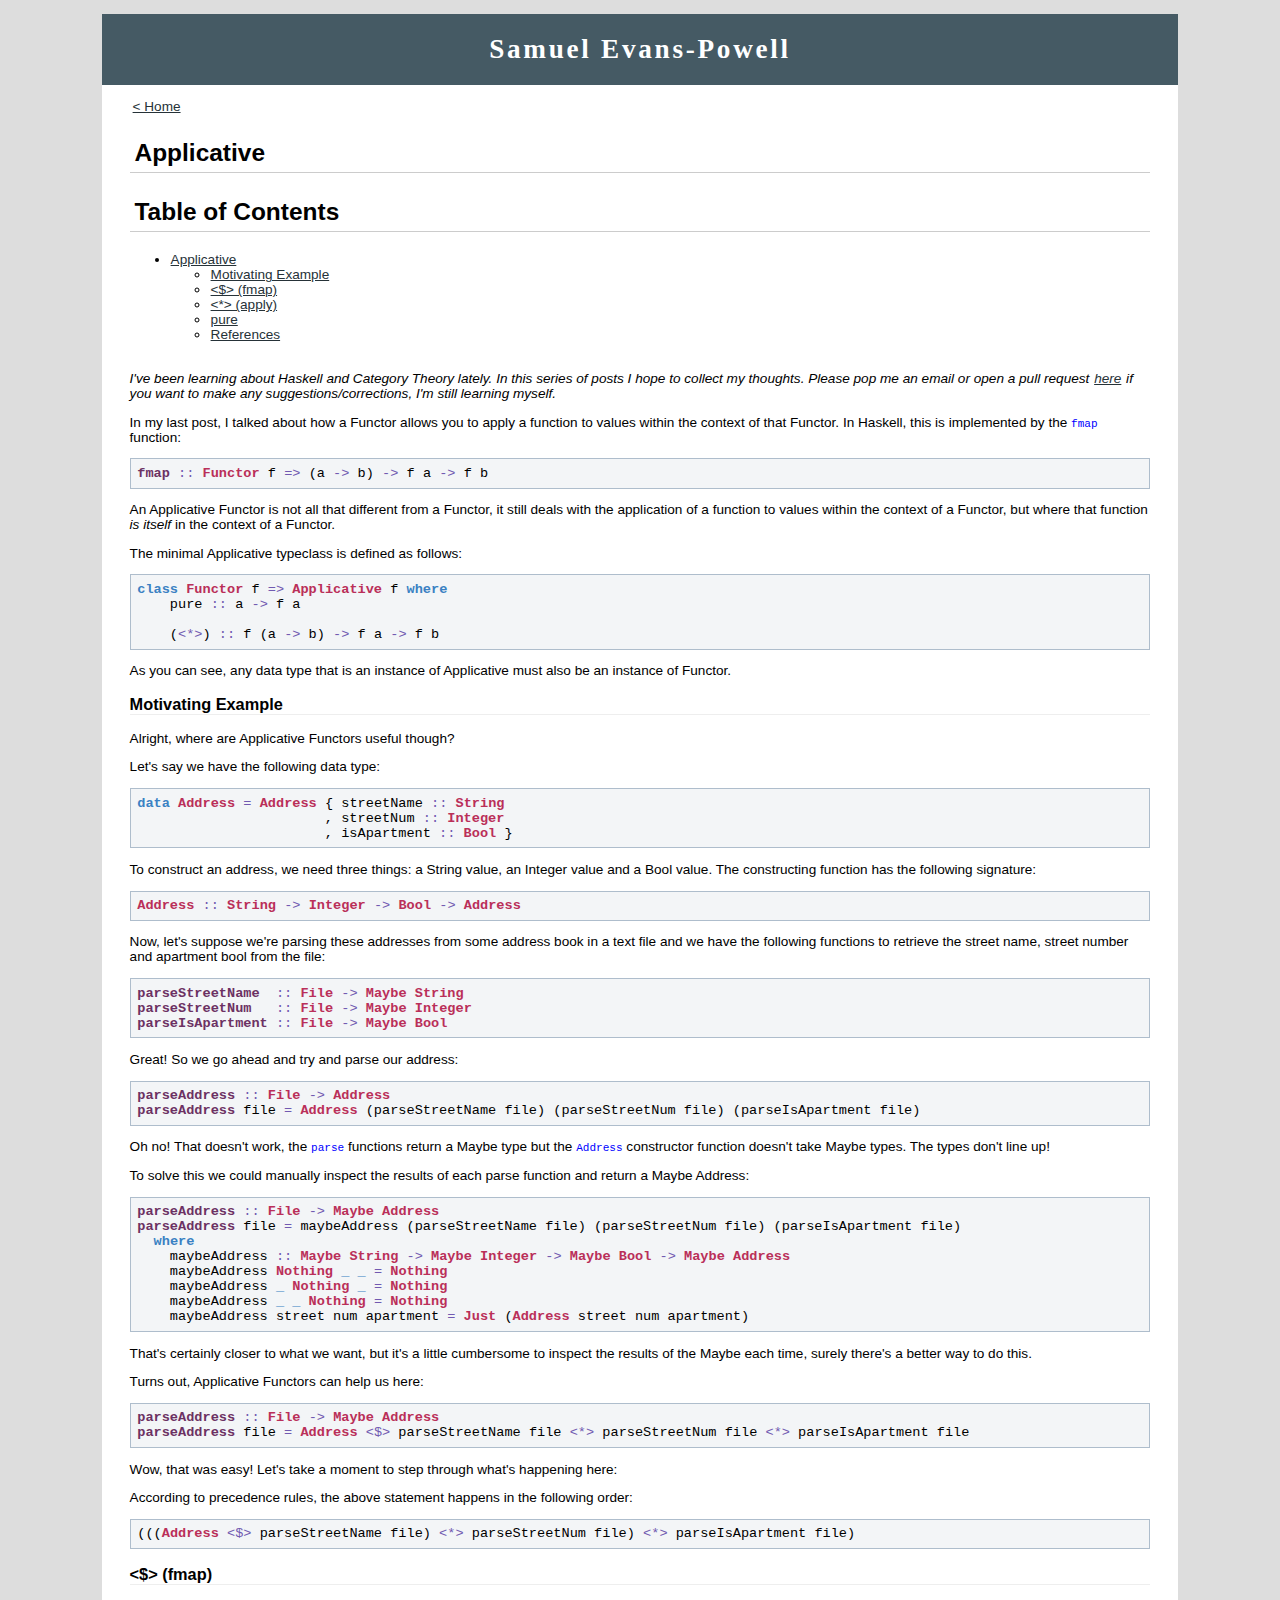
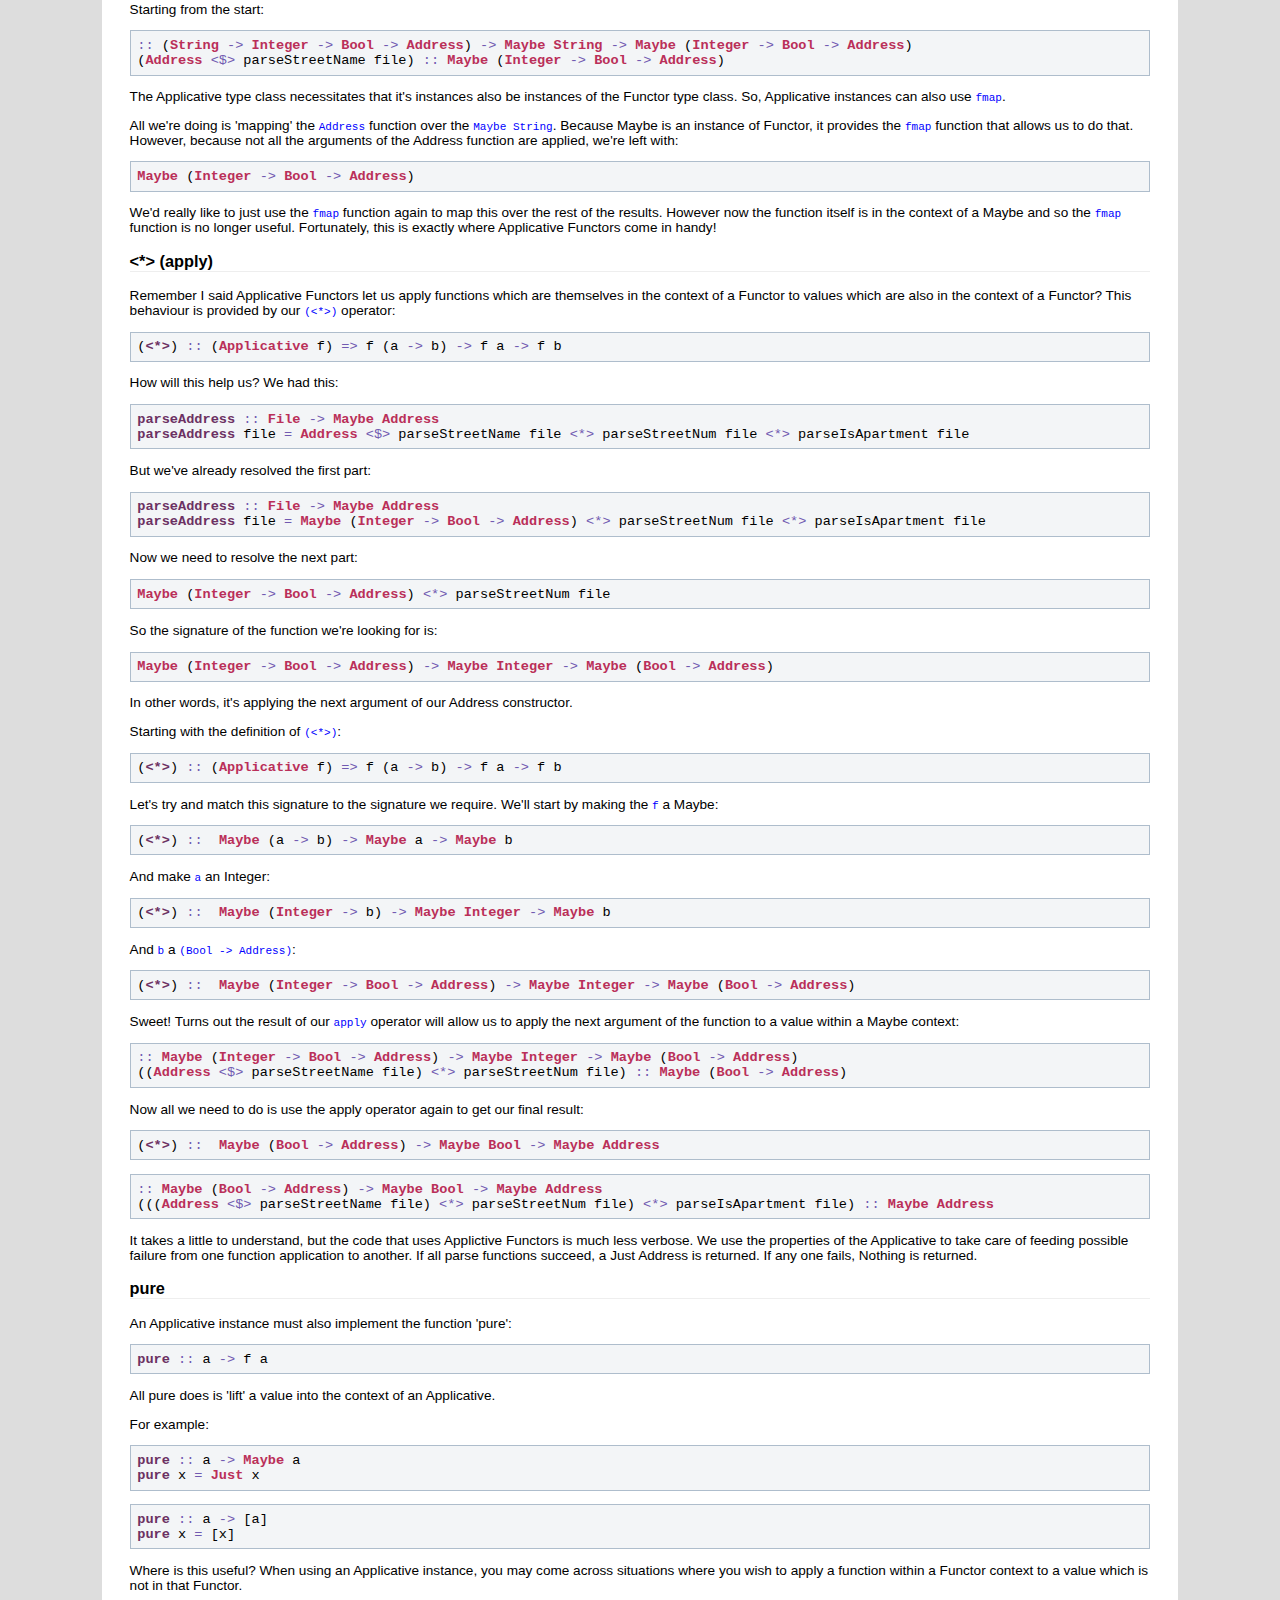
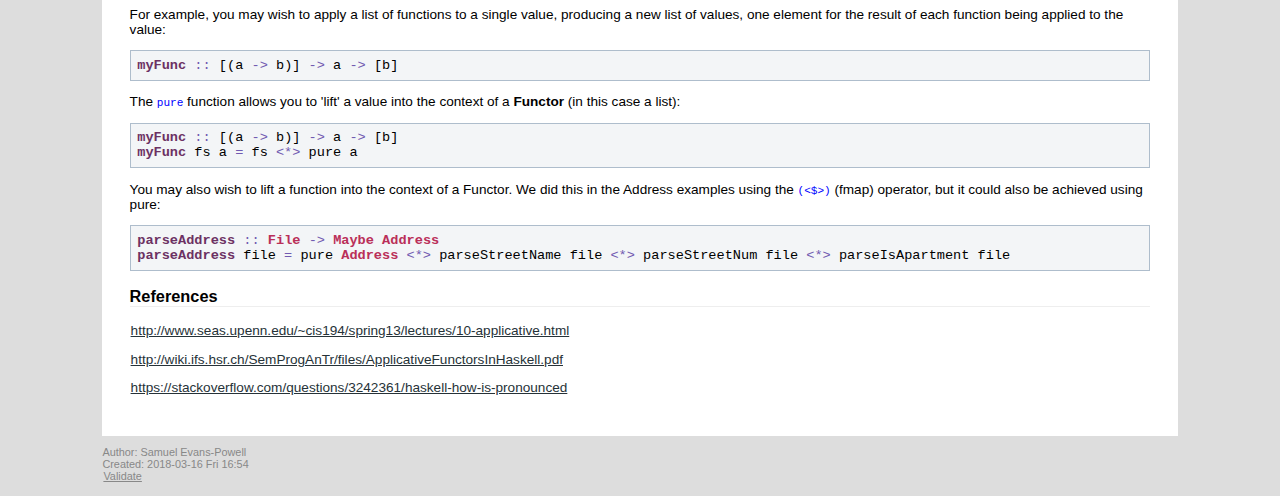
==== commit c3e502a7: "Fix references" ====
--- a/docs/posts/applicative.html
+++ b/docs/posts/applicative.html
@@ -4,7 +4,7 @@
 <html xmlns="http://www.w3.org/1999/xhtml" lang="en" xml:lang="en">
 <head>
 <title>Samuel Evans-Powell</title>
-<!-- 2018-03-16 Fri 16:35 -->
+<!-- 2018-03-16 Fri 16:54 -->
 <meta  http-equiv="Content-Type" content="text/html;charset=utf-8" />
 <meta  name="generator" content="Org-mode" />
 <meta  name="author" content="Samuel Evans-Powell" />
@@ -507,7 +507,13 @@
 <div class="outline-text-3" id="text-1-5">
 <p>
 <a href="http://www.seas.upenn.edu/~cis194/spring13/lectures/10-applicative.html">http://www.seas.upenn.edu/~cis194/spring13/lectures/10-applicative.html</a>
+</p>
+
+<p>
 <a href="http://wiki.ifs.hsr.ch/SemProgAnTr/files/ApplicativeFunctorsInHaskell.pdf">http://wiki.ifs.hsr.ch/SemProgAnTr/files/ApplicativeFunctorsInHaskell.pdf</a>
+</p>
+
+<p>
 <a href="https://stackoverflow.com/questions/3242361/haskell-how-is-pronounced">https://stackoverflow.com/questions/3242361/haskell-how-is-pronounced</a>
 </p>
 </div>
@@ -516,7 +522,7 @@
 </div>
 <div id="postamble" class="status">
 <p class="author">Author: Samuel Evans-Powell</p>
-<p class="date">Created: 2018-03-16 Fri 16:35</p>
+<p class="date">Created: 2018-03-16 Fri 16:54</p>
 <p class="validation"><a href="http://validator.w3.org/check?uri=referer">Validate</a></p>
 </div>
 </body>
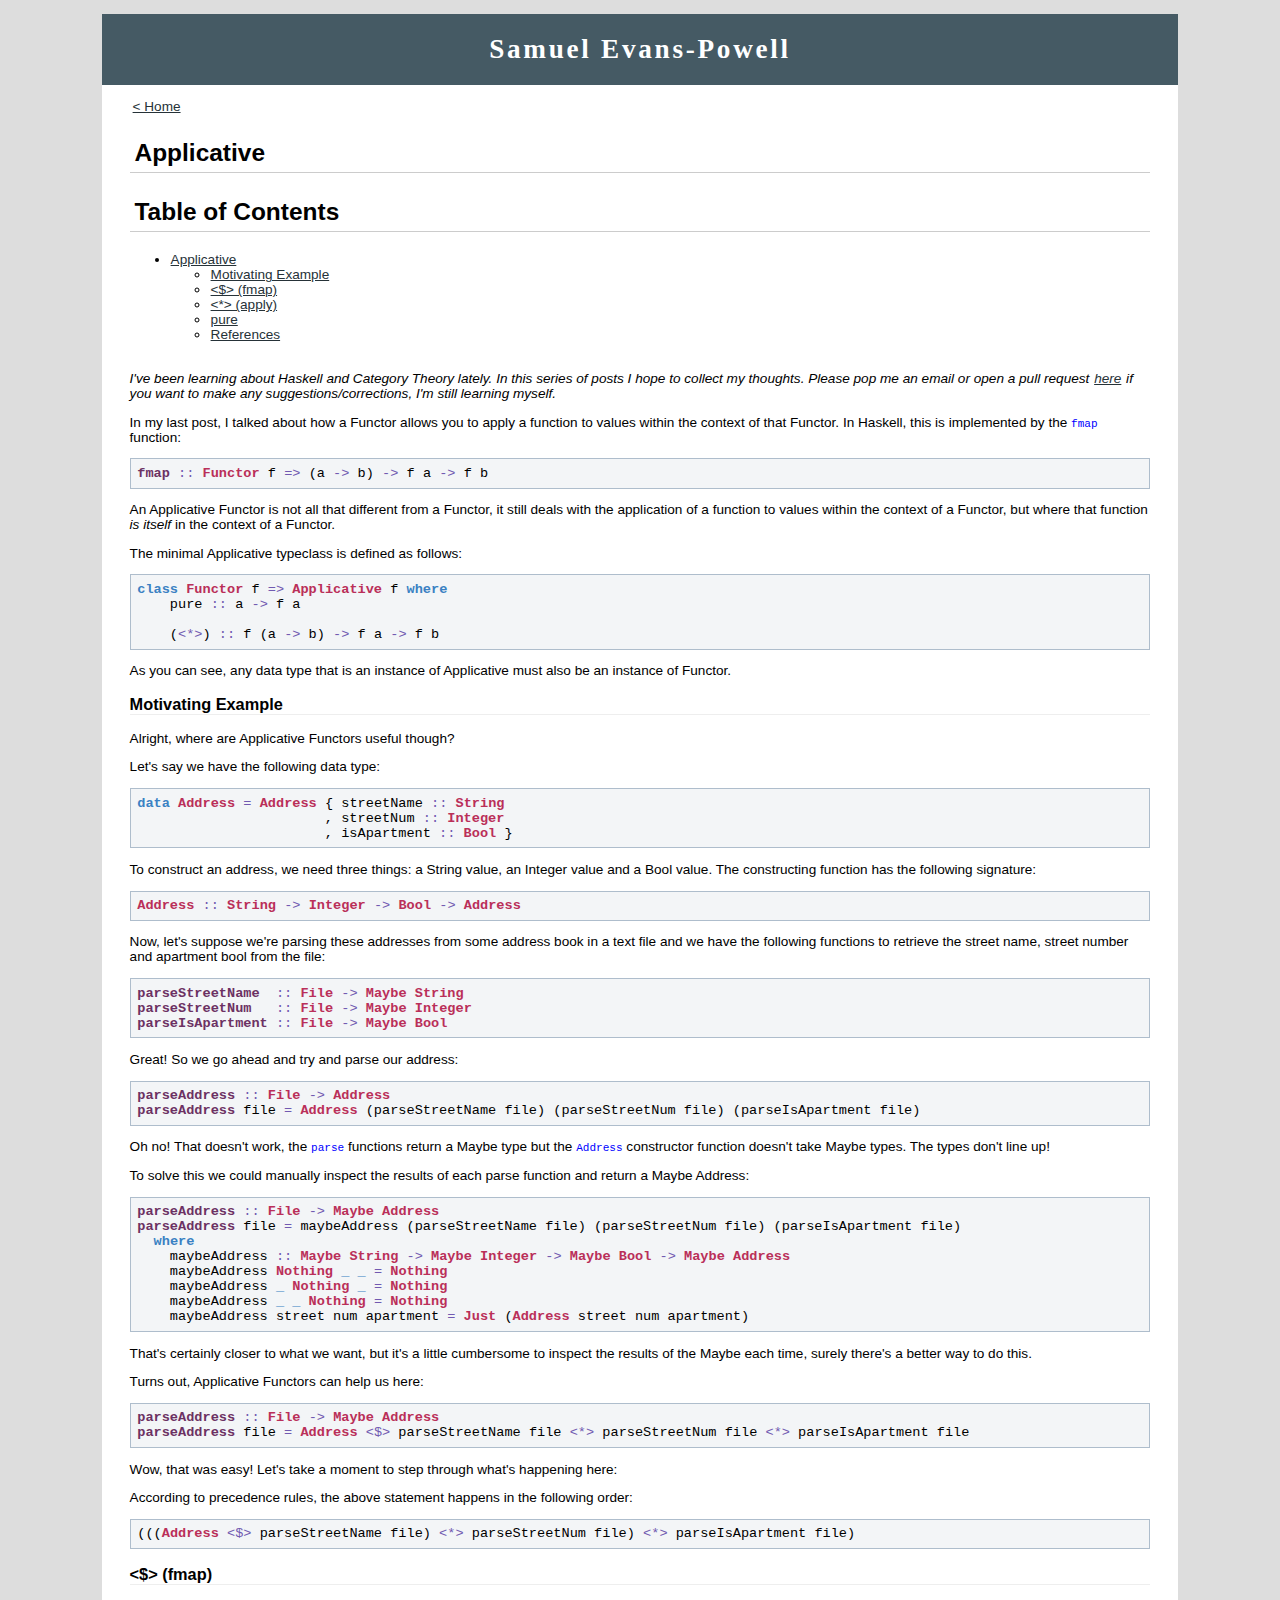
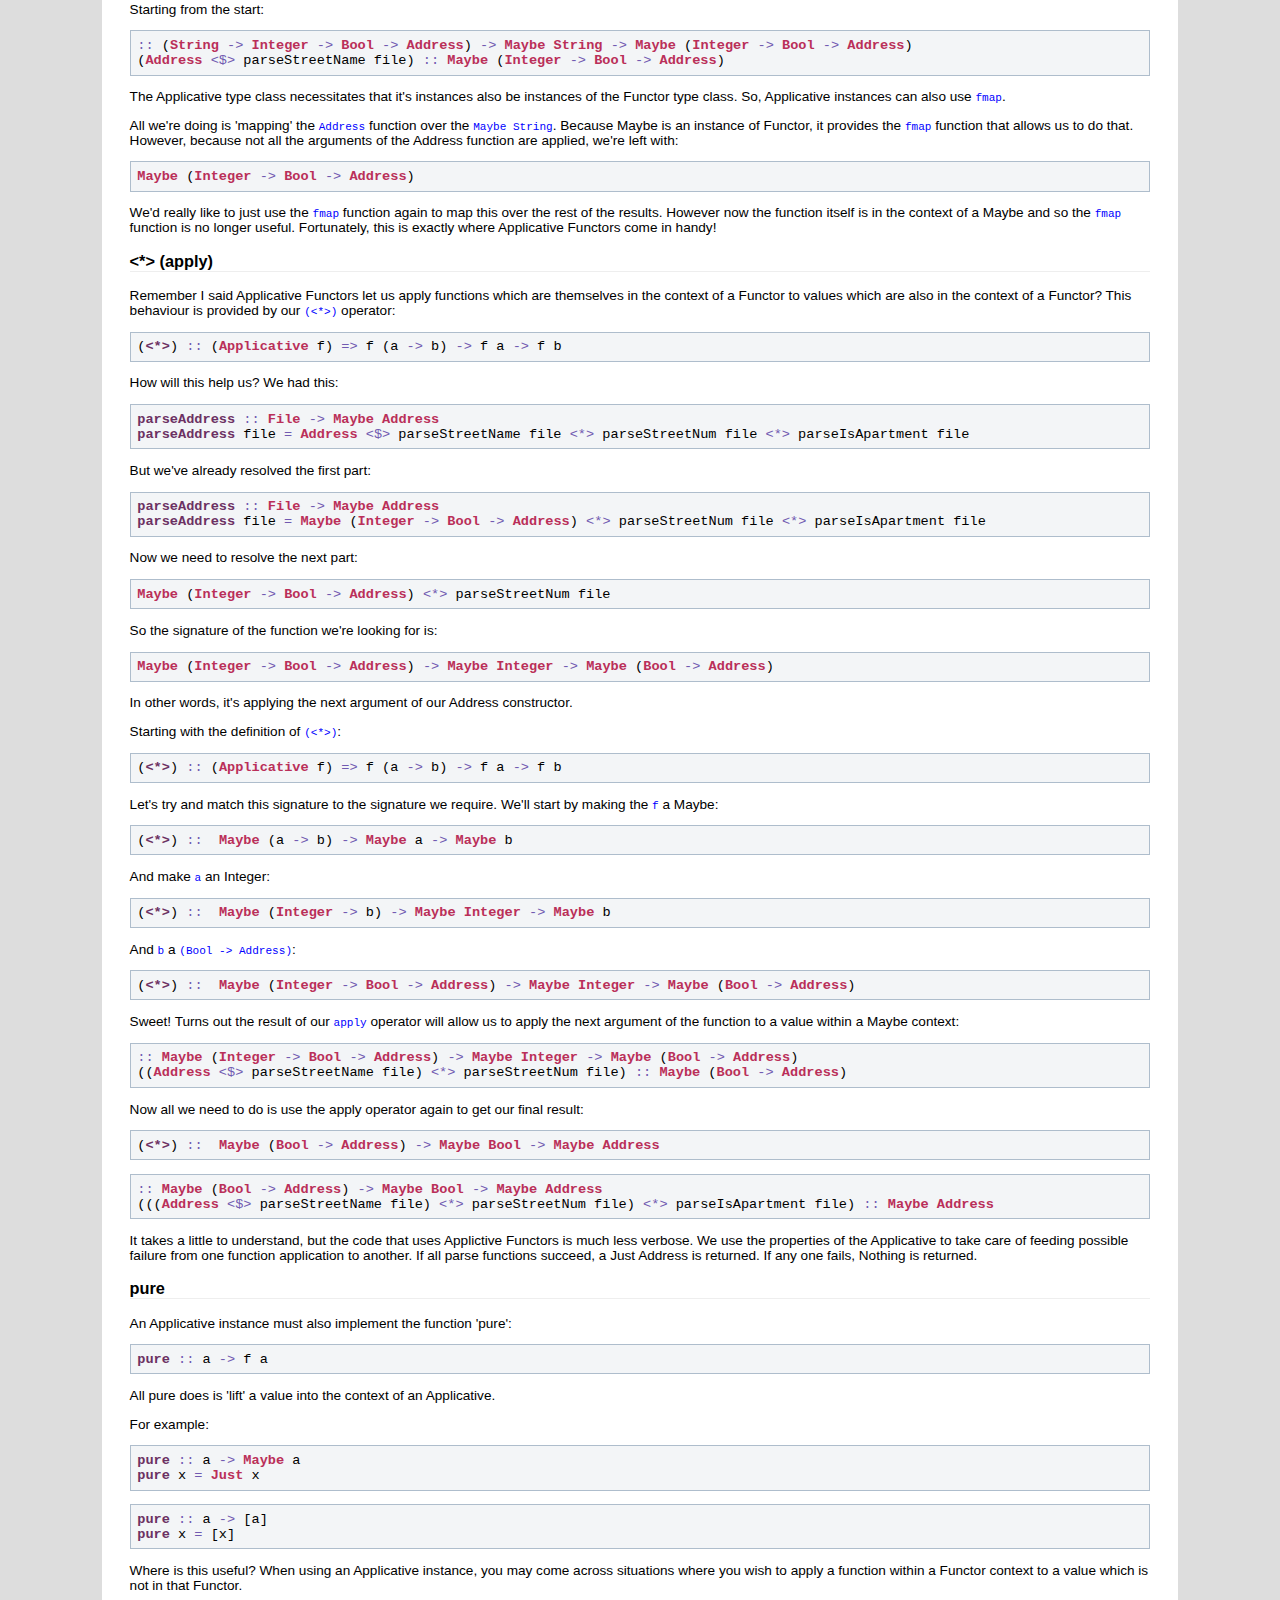
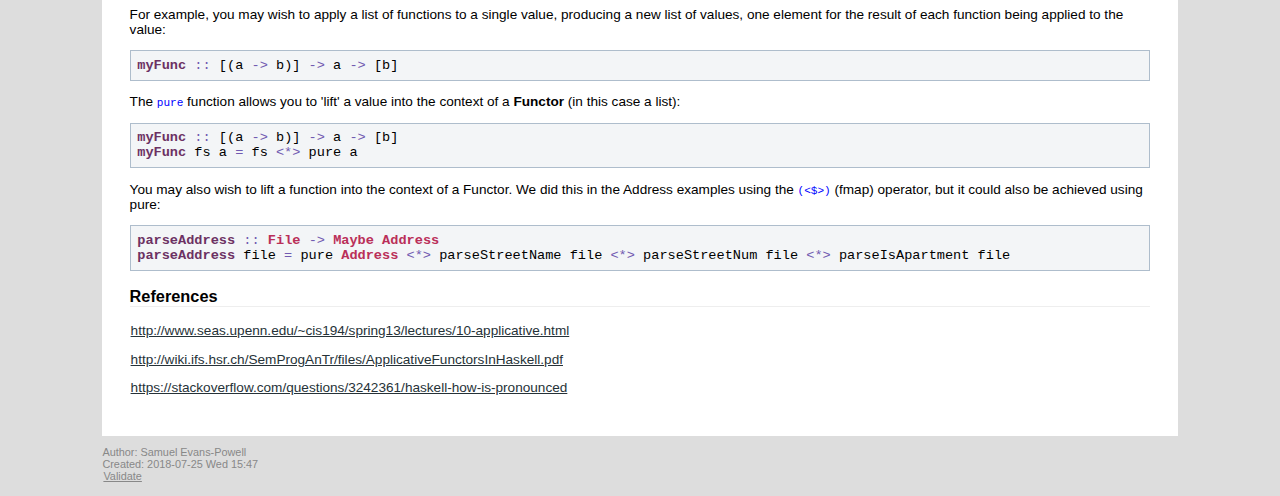
==== commit 4820478f: "Add inductive graphs post, formatting changes" ====
--- a/docs/posts/applicative.html
+++ b/docs/posts/applicative.html
@@ -4,7 +4,7 @@
 <html xmlns="http://www.w3.org/1999/xhtml" lang="en" xml:lang="en">
 <head>
 <title>Samuel Evans-Powell</title>
-<!-- 2018-03-16 Fri 16:54 -->
+<!-- 2018-07-25 Wed 15:47 -->
 <meta  http-equiv="Content-Type" content="text/html;charset=utf-8" />
 <meta  name="generator" content="Org-mode" />
 <meta  name="author" content="Samuel Evans-Powell" />
@@ -522,7 +522,7 @@
 </div>
 <div id="postamble" class="status">
 <p class="author">Author: Samuel Evans-Powell</p>
-<p class="date">Created: 2018-03-16 Fri 16:54</p>
+<p class="date">Created: 2018-07-25 Wed 15:47</p>
 <p class="validation"><a href="http://validator.w3.org/check?uri=referer">Validate</a></p>
 </div>
 </body>
